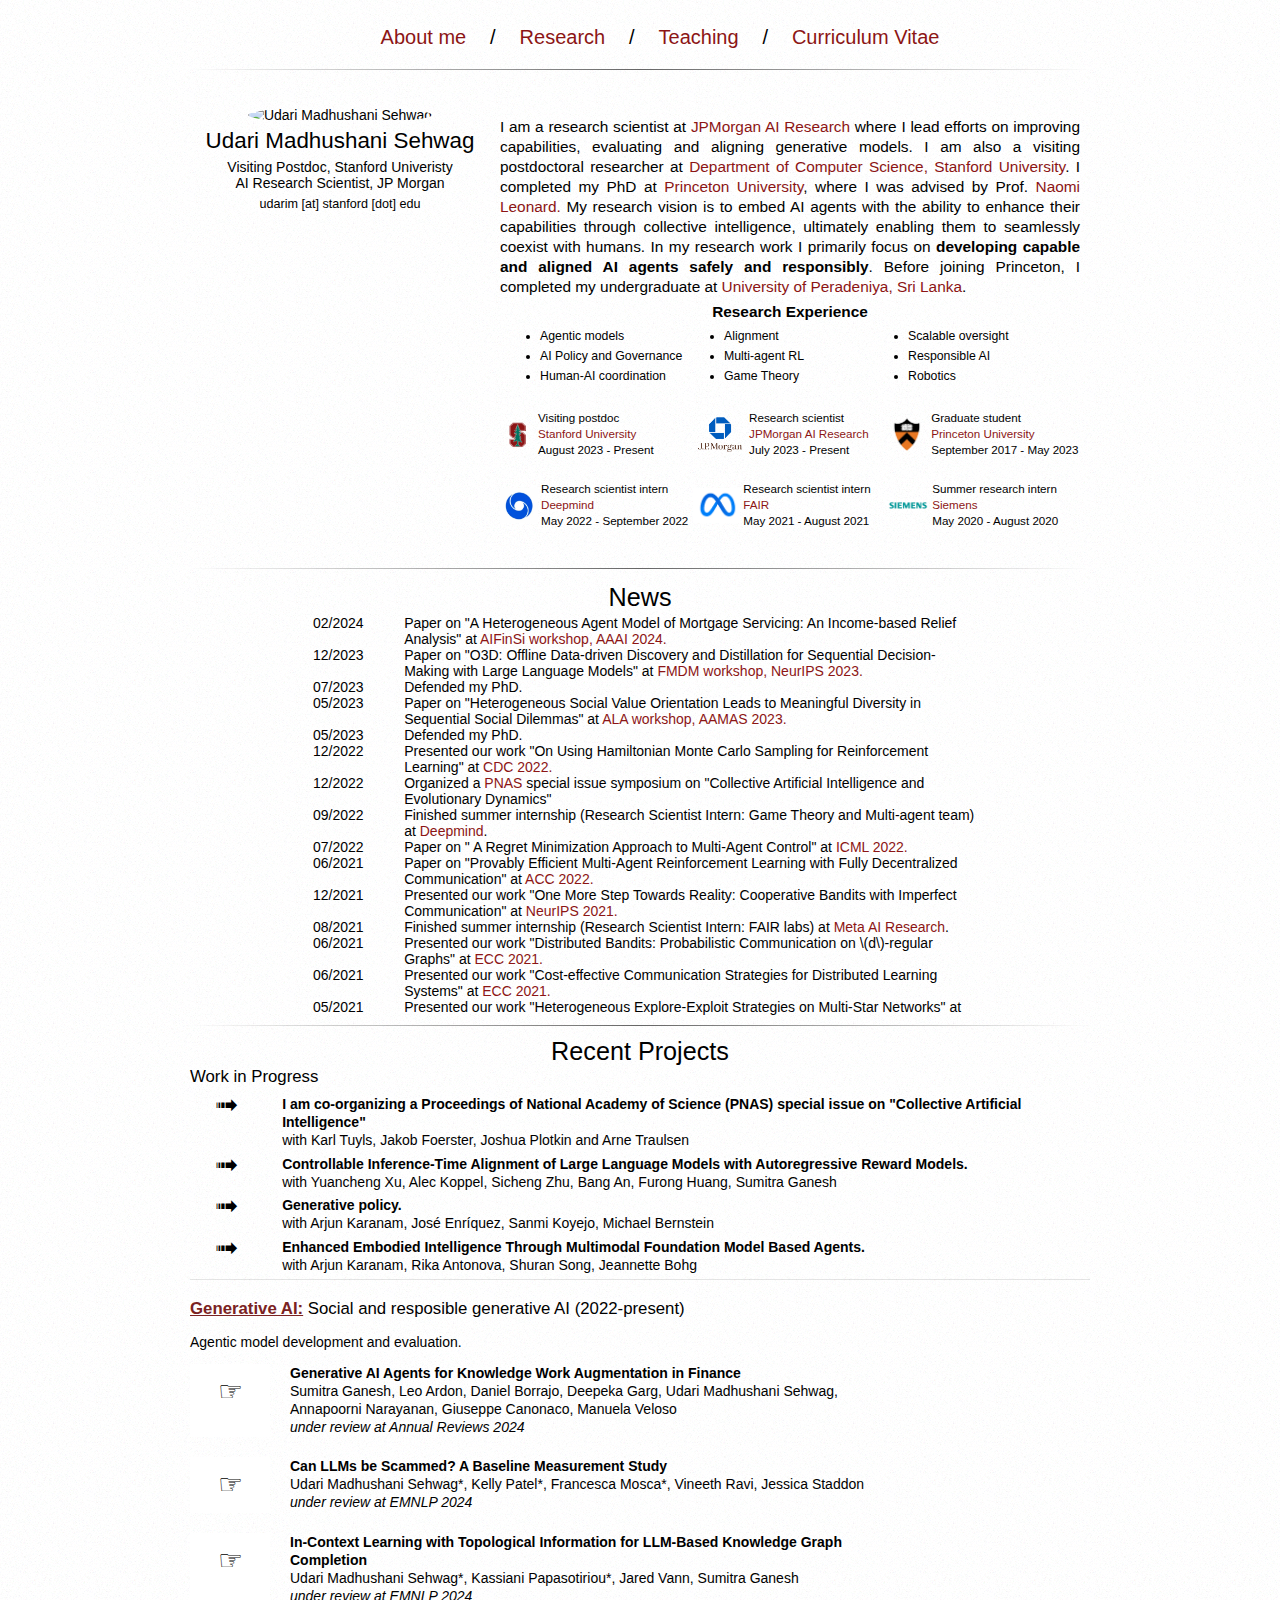
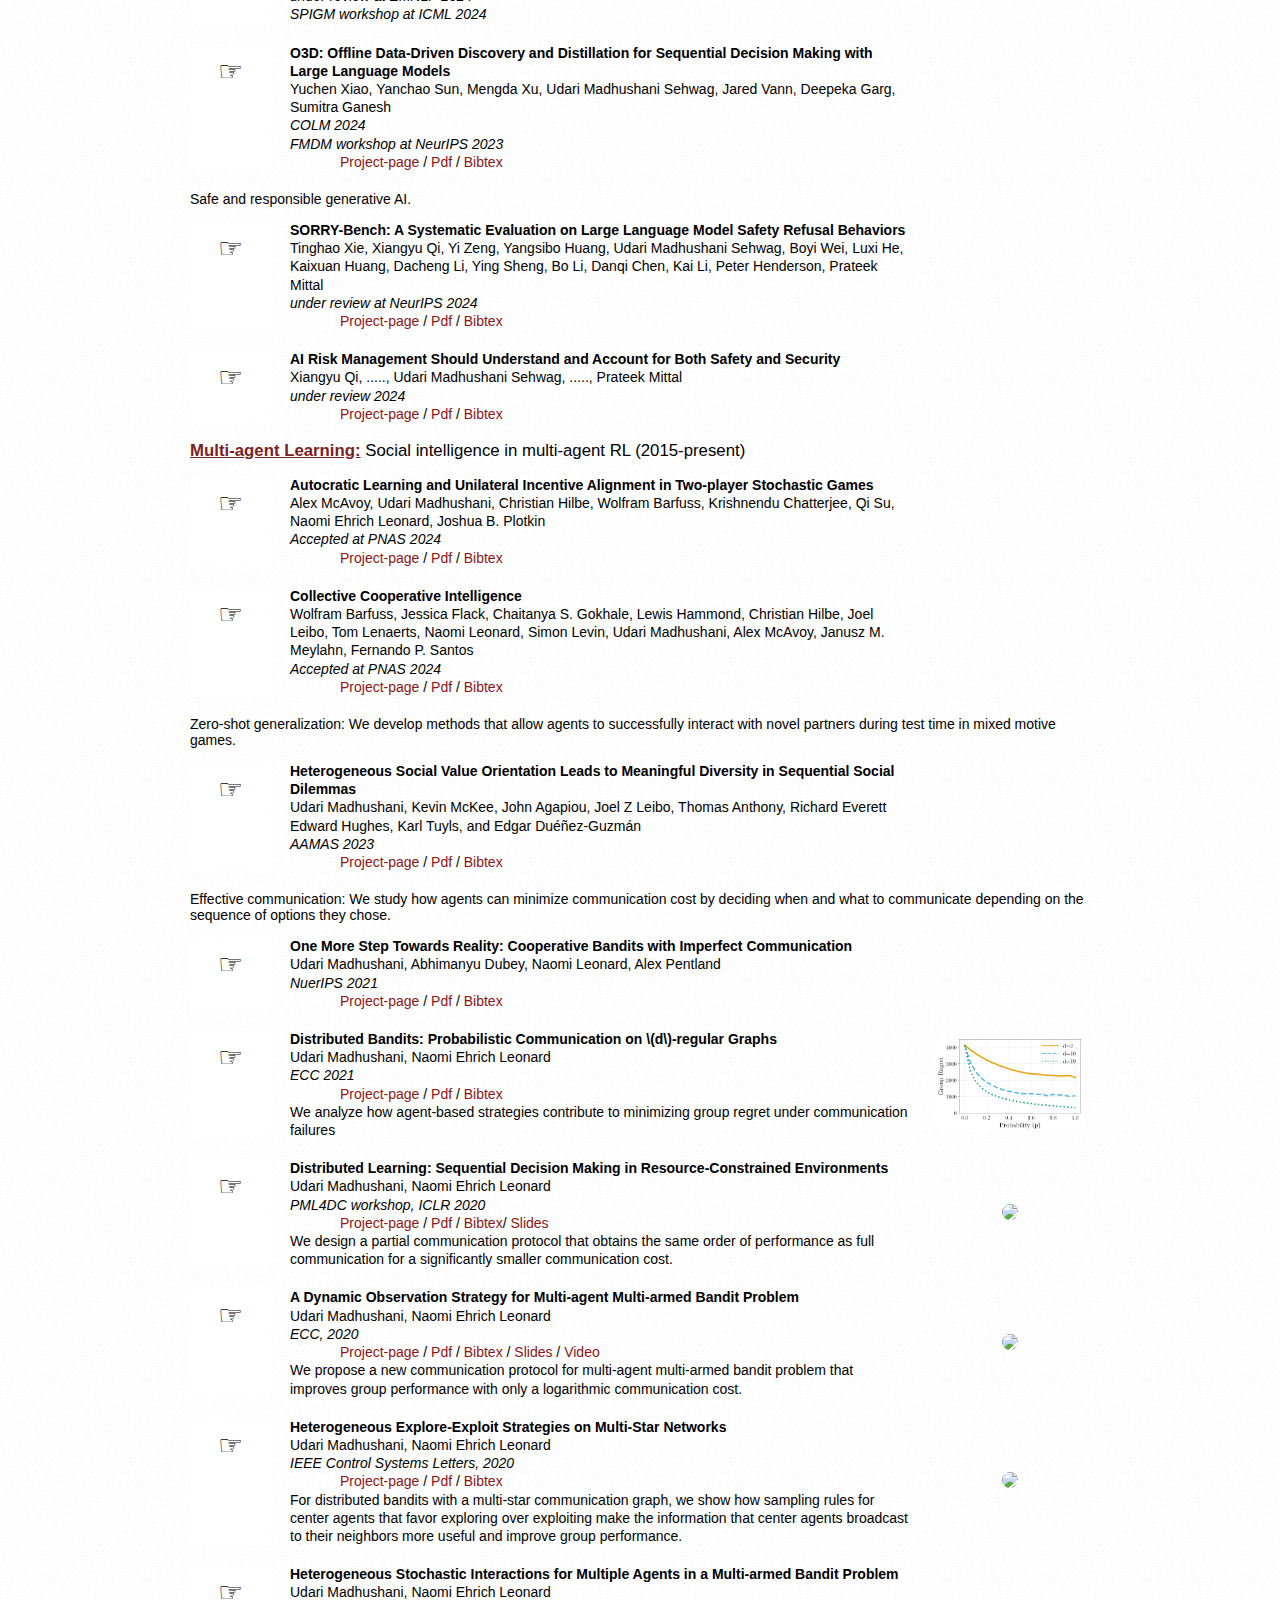
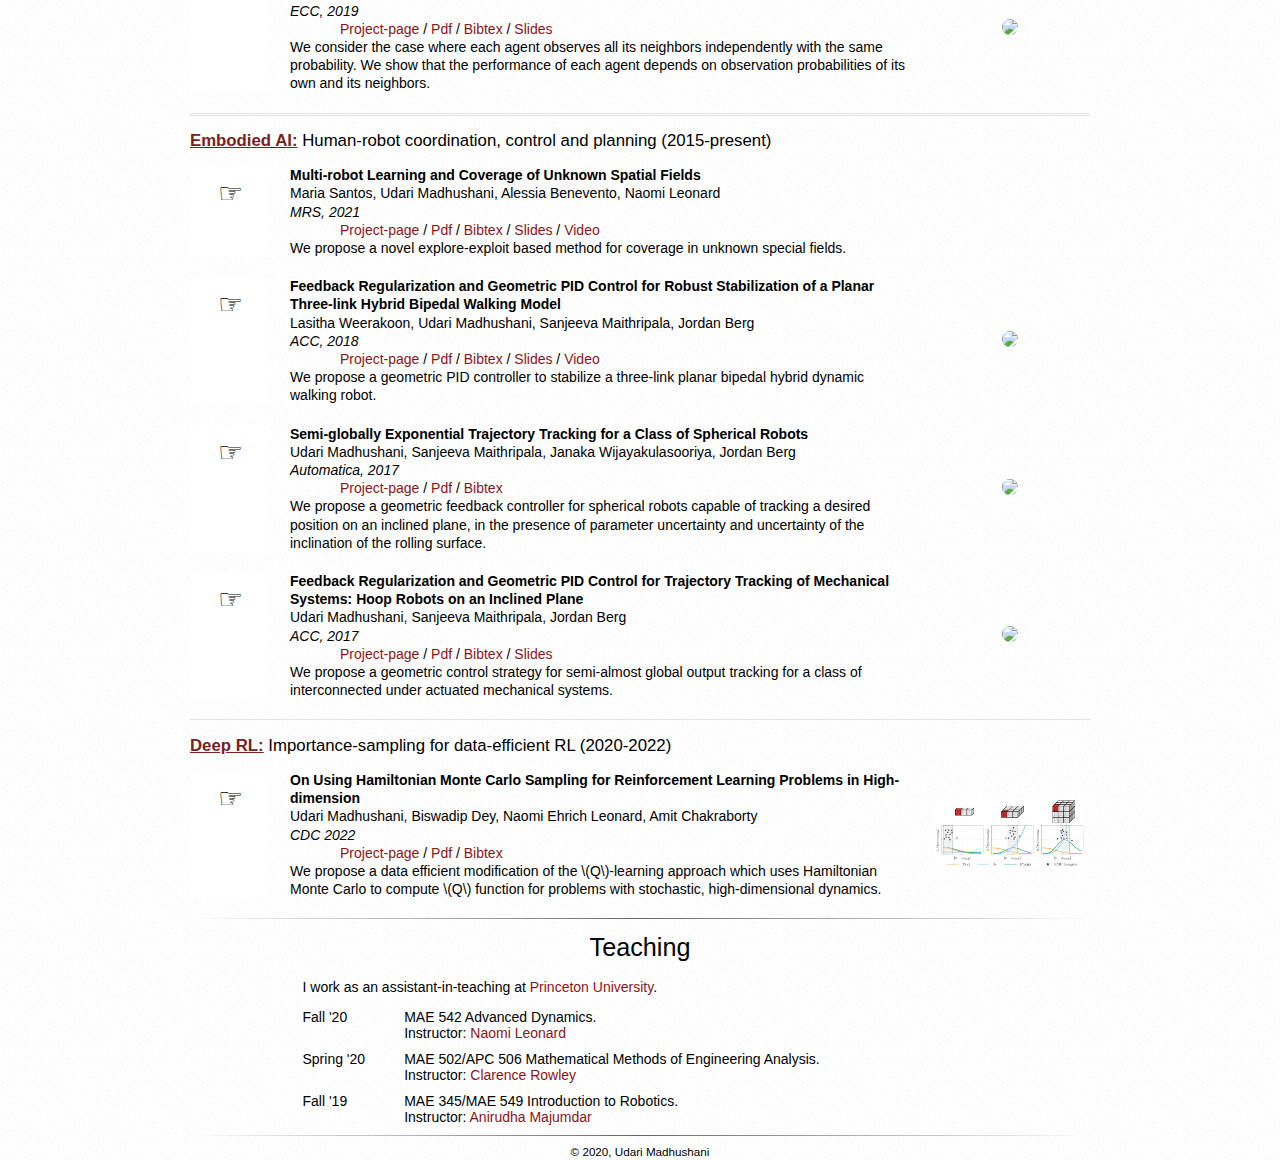
==== index.html @ 0f0ad384 "update statement" ====
<!DOCTYPE html>

<head>
  <script async src="https://www.googletagmanager.com/gtag/js?id=UA-181148551-1"></script>
  <script>
    window.dataLayer = window.dataLayer || [];
    function gtag() {
      dataLayer.push(arguments);
    }
    gtag("js", new Date());

    gtag("config", "UA-181148551-1");
  </script>

  <meta charset="utf-8" />
  <meta name="viewport" content="width=device-width, initial-scale=1" />
  <link rel="stylesheet" href="./css/main.css" />
  <link rel="stylesheet" href="https://cdn.rawgit.com/jpswalsh/academicons/master/css/academicons.min.css" />
  <script src="https://kit.fontawesome.com/b939870cfb.js" crossorigin="anonymous"></script>
  <link rel="shortcut icon" href="./images/favicon.ico" />
  <title>Udari Madhushani Sehwag</title>
  <script id="MathJax-script" async src="https://cdn.jsdelivr.net/npm/mathjax@3/es5/tex-mml-chtml.js"></script>
</head>

<body>
  <!--  Add navigation bar here-->
  <nav class="fixed-nav-bar">
    <div class="website-links">
      <ul>
        <li><a href="#bio-section"> About me</a></li>
        <li>/</li>
        <li><a href="#pubs-section"> Research</a></li>
        <li>/</li>
        <li><a href="#teaching-section"> Teaching</a></li>
        <li>/</li>
        <li><a href="./documents/CV_Madhu.pdf"> Curriculum Vitae</a></li>
      </ul>
    </div>
  </nav>

  <div class="divider">
    <hr />
  </div>

  <!-- Biography: first section of webpage -->
  <div class="bio container" id="bio-section">
    <div class="box profile">
      <div class="headshot">
        <img src="./images/headshot.jpg" alt="Udari Madhushani Sehwag" />
      </div>
      <h2 class="name section-heading">Udari Madhushani Sehwag</h2>
      <h3 class="affil">Visiting Postdoc, Stanford Univeristy</h3>
      <h3 class="affil">AI Research Scientist, JP Morgan</h3>
      <h3 class="email">udarim [at] stanford [dot] edu</h3>
      <ul>
        <!-- <li>
          <a href="./documents/CV_Madhu.pdf"><i class="ai ai-cv-square"></i></a>
        </li> -->
        <li>
          <a href="https://scholar.google.com/citations?user=sN7grTMAAAAJ&hl=en"><i
              class="ai ai-google-scholar"></i></a>
        </li>
        <li>
          <a href="https://github.com/UdariMadhu"><i class="fab fa-github"></i></a>
        </li>
        <li>
          <a href="https://www.linkedin.com/in/udari-sehwag-31533974/"><i class="fab fa-linkedin"></i></a>
        </li>
        <li>
          <a href="https://twitter.com/UdariMadhu"><i class="fab fa-twitter"></i></a>
        </li>
      </ul>
    </div>
    <div class="box about-me">
      I am a research scientist at
      <a href="https://www.jpmorgan.com/technology/artificial-intelligence">JPMorgan AI Research</a> where I lead efforts on improving capabilities, evaluating and aligning generative models. I am also a visiting postdoctoral researcher at <a href="https://www.cs.stanford.edu/">Department of Computer Science, Stanford University</a>. I completed my PhD at
      <a href="https://mae.princeton.edu/">Princeton University</a>, where I was advised by Prof.
      <a href="http://www.princeton.edu/~naomi/">Naomi Leonard.</a> 
      My research vision is to embed AI agents with the ability to enhance their capabilities through collective intelligence, ultimately enabling them to seamlessly coexist with humans. In my research work I primarily focus on <strong>developing capable and aligned AI agents safely and responsibly</strong>. Before joining Princeton, I completed my undergraduate at <a href="https://www.pdn.ac.lk/">University of Peradeniya, Sri Lanka</a>.
      
      <div class="exptxt">Research Experience</div>
      <ul class="awards">
        <li>Agentic models</li>
        <li>AI Policy and Governance</li>
        <li>Human-AI coordination</li>
        <li>Alignment</li>
        <li>Multi-agent RL</li>
        <li>Game Theory</li>
        <li>Scalable oversight</li>
        <li>Responsible AI</li>
        <li>Robotics</li>
        <!-- <li>Deep RL</li> -->
      </ul>
    </div>

    <div class="box experience">
      <div class="grid-container awards2">
          <div class="grid-item">
              <img src="./images/StanfordLogo.png" alt="stanford">
              <p>Visiting postdoc <br>
                  <a href="https://www.cs.stanford.edu/">Stanford University</a> <br> August 2023 - Present</p>
          </div>
          <div class="grid-item">
              <img src="./images/JP-Morgan-Chase-Emblem.png" alt="jpmc">
              <p>Research scientist <br>
                  <a href="https://www.jpmorgan.com/technology/artificial-intelligence">JPMorgan AI Research</a> <br> July 2023 - Present</p>
          </div>
          <div class="grid-item">
              <img src="./images/PrincetonLogo.png" alt="princeton">
              <p>Graduate student<br>
                  <a href="https://mae.princeton.edu/">Princeton University</a> <br> September 2017 - May 2023</p>
          </div>
          <div class="grid-item">
              <img src="./images/dmlogo.png" alt="dm">
              <p>Research scientist intern <br>
                  <a href="https://www.deepmind.com/">Deepmind</a> <br> May 2022 - September 2022</p>
          </div>
          <div class="grid-item">
              <img src="./images/meta.png" alt="meta">
              <p>Research scientist intern <br>
                  <a href="https://ai.facebook.com/">FAIR</a> <br> May 2021 - August 2021</p>
          </div>
          <div class="grid-item">
              <img src="./images/siemens.png" alt="siemens">
              <p>Summer research intern <br>
                  <a href="https://new.siemens.com/us/en/company/siemens-in-the-usa/princeton.html">Siemens</a> <br> May 2020 -
                  August 2020</p>
          </div>
      </div>
  </div>
  </div>

  <div class="divider">
    <hr />
  </div>

  <!-- News: Second section of the webpage-->
  <div class="news container" id="news-section">
    <p class="section-heading">News</p>
    <div class="news-grid">
      <div class="month">02/2024</div>
      <div class="news-text">
        Paper on "A Heterogeneous Agent Model of Mortgage Servicing: An Income-based Relief Analysis" at
        <a href="https://sites.google.com/view/aifin-aaai2024/home">AIFinSi workshop, AAAI 2024.</a>
      </div>
      <div class="month">12/2023</div>
      <div class="news-text">
        Paper on "O3D: Offline Data-driven Discovery and Distillation for Sequential Decision-Making with Large Language Models" at
        <a href="https://sites.google.com/view/fmdm-neurips23/">FMDM workshop, NeurIPS 2023.</a>
      </div>
      <div class="month">07/2023</div>
      <div class="news-text">
        Defended my PhD.</a>
      </div>
      <div class="month">05/2023</div>
      <div class="news-text">
        Paper on "Heterogeneous Social Value Orientation Leads to Meaningful Diversity in Sequential Social Dilemmas" at
        <a href="https://alaworkshop2023.github.io/">ALA workshop, AAMAS 2023.</a>
      </div>
      <div class="month">05/2023</div>
      <div class="news-text">
        Defended my PhD.</a>
      </div>
      <div class="month">12/2022</div>
      <div class="news-text">
        Presented our work "On Using Hamiltonian Monte Carlo Sampling for Reinforcement Learning" at
        <a href="https://cdc2022.ieeecss.org/">CDC 2022.</a>
      </div>
      <div class="month">12/2022</div>
      <div class="news-text">
        Organized a <a href="https://www.pnas.org/">PNAS</a> special issue symposium on "Collective Artificial Intelligence and Evolutionary Dynamics"
      </div>
      <div class="month">09/2022</div>
      <div class="news-text">
        Finished summer internship (Research Scientist Intern: Game Theory and Multi-agent team) at
        <a href="https://www.deepmind.com/">Deepmind</a>.
      </div>
      <div class="month">07/2022</div>
      <div class="news-text">
        Paper on " A Regret Minimization Approach to Multi-Agent Control" at
        <a href="https://icml.cc/Conferences/2022">ICML 2022.</a>
      </div>
      <div class="month">06/2021</div>
      <div class="news-text">
        Paper on "Provably Efficient Multi-Agent Reinforcement Learning with Fully Decentralized Communication" at
        <a href="https://acc2022.a2c2.org/">ACC 2022.</a>
      </div>
      <div class="month">12/2021</div>
      <div class="news-text">
        Presented our work "One More Step Towards Reality: Cooperative Bandits with Imperfect Communication" at
        <a href="https://nips.cc/Conferences/2021">NeurIPS 2021.</a>
      </div>
      <div class="month">08/2021</div>
      <div class="news-text">
        Finished summer internship (Research Scientist Intern: FAIR labs) at
        <a href="https://ai.facebook.com/">Meta AI Research</a>.
      </div>
      <div class="month">06/2021</div>
      <div class="news-text">
        Presented our work "Distributed Bandits: Probabilistic Communication on \(d\)-regular Graphs" at
        <a href="https://acc2021.a2c2.org/">ECC 2021.</a>
      </div>
      <div class="month">06/2021</div>
      <div class="news-text">
        Presented our work "Cost-effective Communication Strategies for Distributed Learning Systems" at
        <a href="https://acc2021.a2c2.org/">ECC 2021.</a>
      </div>
      <div class="month">05/2021</div>
      <div class="news-text">
        Presented our work "Heterogeneous Explore-Exploit Strategies on Multi-Star Networks" at
        <a href="https://acc2021.a2c2.org/">ACC 2021.</a>
      </div>
      <div class="month">12/2020</div>
      <div class="news-text">
        Presented our work "It Doesn't Get Better and Here's Why: A Fundamental Drawback in Natural Extensions of UCB to
        Multi-agent Bandits" at
        <a href="https://i-cant-believe-its-not-better.github.io/">ICBINB workshop, NeurIPS 2020.</a>
      </div>
      <div class="month">11/2020</div>
      <div class="news-text">
        Our paper "Heterogeneous Explore-Exploit Strategies on Multi-Star Networks" got accepted to <a
          href="http://ieee-cssletters.dei.unipd.it/index.php">IEEE Control Systems
          Letters</a>.
      </div>
      <div class="month">09/2020</div>
      <div class="news-text">
        Received Britt and Eli Harari Fellowship from the Department of
        Mechanical and Aerospace Engineering, Princeton University.
      </div>
      <div class="month">08/2020</div>
      <div class="news-text">
        Finished summer internship (Graduate Intern: AI/Deep Learning for
        Predictive Analytics) at
        <a href="https://new.siemens.com/us/en/company/siemens-in-the-usa/princeton.html">Siemens</a>.
      </div>
      <div class="month">05/2020</div>
      <div class="news-text">
        Presented our work "A Dynamic Observation Strategy for Multi-agent
        Multi-armed Bandit Problem" at <a href="https://ecc20.eu/">ECC 2020.</a>
      </div>
      <div class="month">04/2020</div>
      <div class="news-text">
        Presented our work "Distributed Learning: Sequential Decision Making in
        Resource-Constrained Environments" at
        <a href="https://pml4dc.github.io/iclr2020/">PML4DC workshop, ICLR 2020.</a>
      </div>
      <div class="month">09/2019</div>
      <div class="news-text">
        Received Larisse Rosentweig Klein Memorial Award from the Department of
        Mechanical and Aerospace Engineering, Princeton University.
      </div>
      <div class="month">08/2019</div>
      <div class="news-text">
        Received a Presidential Award for Scientific Publication from the Sri
        Lankan National Research Council.
      </div>
      <div class="month">06/2019</div>
      <div class="news-text">
        Presented our work "Heterogeneous Stochastic Interactions for Multiple
        Agents in a Multi-armed Bandit Problem" at
        <a href="https://ecc19.eu/">ECC 2019.</a>
      </div>
      <div class="month">09/2018</div>
      <div class="news-text">
        Received Martin Summerfield Graduate Fellowship from the Department of
        Mechanical and Aerospace Engineering, Princeton University.
      </div>
      <div class="month">09/2018</div>
      <div class="news-text">
        Received Athena-Feron Prize from the Department of Mechanical and
        Aerospace Engineering, Princeton University.
      </div>
      <div class="month">06/2018</div>
      <div class="news-text">
        Presented our work "Feedback Regularization and Geometric PID Control
        for Robust Stabilization of a Planar Three-link Hybrid Bipedal Walking
        Model" at <a href="http://acc2018.a2c2.org/">ACC 2018.</a>
      </div>
      <div class="month">03/2018</div>
      <div class="news-text">
        Received Elliotte Robinson Little '25 Student Aid Fund Fellowship from
        the School of Engineering and Applied Science, Princeton University.
      </div>
    </div>
  </div>

  <div class="divider">
    <hr />
  </div>

  <!-- Recent projects: The major section in the middle of website-->
  <div class="publications container" id="pubs-section">
    <p class="section-heading">Recent Projects</p>
    <!-- Create a copy of pubs-box for a new entry and pubs-section for a group of entries-->


    <div class="pubs-section work-in-progress">
      <p class="theme">Work in Progress</p>
      <div class="pubs-section-box">
        <p class="bullet-small">&#10143;</p>
        <div class="pubs-data">
          <p class="title">
            I am co-organizing a Proceedings of National Academy of Science (PNAS) special issue on "Collective Artificial Intelligence"
          </p>
          <p class="authors">with Karl Tuyls, Jakob Foerster, Joshua Plotkin and Arne Traulsen</p>
        </div>
      </div>
      <div class="pubs-section-box">
        <p class="bullet-small">&#10143;</p>
        <div class="pubs-data">
          <p class="title">
            Controllable Inference-Time Alignment of Large Language Models with Autoregressive Reward Models.
          </p>
          <p class="authors">with Yuancheng Xu, Alec Koppel, Sicheng Zhu, Bang An, Furong Huang, Sumitra Ganesh</p>
        </div>
      </div>
      <div class="pubs-section-box">
        <p class="bullet-small">&#10143;</p>
        <div class="pubs-data">
          <p class="title">
            Generative policy.
          </p>
          <p class="authors">with Arjun Karanam, José Enríquez, Sanmi Koyejo, Michael Bernstein</p>
        </div>
      </div>
      <div class="pubs-section-box">
        <p class="bullet-small">&#10143;</p>
        <div class="pubs-data">
          <p class="title">
            Enhanced Embodied Intelligence Through Multimodal Foundation Model Based Agents.
          </p>
          <p class="authors">with
            Arjun Karanam, Rika Antonova, Shuran Song, Jeannette Bohg</p>
        </div>
      </div>

      <div class="project-divider">
        <hr />
      </div>
    </div>
    <div class="pubs-section">
      <p class="theme">
        <span id="theme-text">Generative AI:</span> Social and resposible generative AI (2022-present)
      </p>

      <p class="summary">Agentic model development and evaluation.</p>

      <div class="pubs-section-box">
        <p class="bullet">
          &#9758;
        </p>
        <div class="pubs-data">
          <p class="title">
            Generative AI Agents for Knowledge Work Augmentation in Finance
          </p>
          <p class="authors">Sumitra Ganesh, Leo Ardon, Daniel Borrajo, Deepeka Garg, Udari Madhushani Sehwag, Annapoorni Narayanan, Giuseppe Canonaco, Manuela Veloso</p>
          <p class="venue">under review at Annual Reviews 2024</p>
          <!-- <p class="links">
            <span><a href="https://udarimadhu.github.io/">Project-page</a></span> /
            <span><a
                href="https://arxiv.org/abs/2310.14403.pdf">Pdf</a></span>
            /
            <span><a href="https://udarimadhu.github.io/">Bibtex</a></span>
          </p> -->
        </div>
      </div>

      <div class="pubs-section-box">
        <p class="bullet">
          &#9758;
        </p>
        <div class="pubs-data">
          <p class="title">
            Can LLMs be Scammed? A Baseline Measurement Study
          </p>
          <p class="authors">Udari Madhushani Sehwag*, Kelly Patel*, Francesca Mosca*, Vineeth Ravi, Jessica Staddon</p>
          <p class="venue">under review at EMNLP 2024</p>
          <!-- <p class="links">
            <span><a href="https://udarimadhu.github.io/">Project-page</a></span> /
            <span><a
                href="https://arxiv.org/abs/2310.14403.pdf">Pdf</a></span>
            /
            <span><a href="https://udarimadhu.github.io/">Bibtex</a></span>
          </p> -->
        </div>
      </div>

      <div class="pubs-section-box">
        <p class="bullet">
          &#9758;
        </p>
        <div class="pubs-data">
          <p class="title">
            In-Context Learning with Topological Information for LLM-Based Knowledge Graph Completion
          </p>
          <p class="authors">Udari Madhushani Sehwag*, Kassiani Papasotiriou*, Jared Vann, Sumitra Ganesh</p>
          <p class="venue">under review at EMNLP 2024</p>
          <p class="venue">SPIGM workshop at ICML 2024</p>
          <!-- <p class="links">
            <span><a href="https://udarimadhu.github.io/">Project-page</a></span> /
            <span><a
                href="https://arxiv.org/abs/2310.14403.pdf">Pdf</a></span>
            /
            <span><a href="https://udarimadhu.github.io/">Bibtex</a></span>
          </p> -->
        </div>
      </div>

      <div class="pubs-section-box">
        <p class="bullet">
          &#9758;
        </p>
        <div class="pubs-data">
          <p class="title">
            O3D: Offline Data-Driven Discovery and Distillation for Sequential Decision Making with Large Language Models
          </p>
          <p class="authors">Yuchen Xiao, Yanchao Sun, Mengda Xu, Udari Madhushani Sehwag, Jared Vann, Deepeka Garg, Sumitra Ganesh</p>
          <p class="venue">COLM 2024</p>
          <p class="venue">FMDM workshop at NeurIPS 2023</p>
          <p class="links">
            <span><a href="https://udarimadhu.github.io/">Project-page</a></span> /
            <span><a
                href="https://arxiv.org/abs/2310.14403.pdf">Pdf</a></span>
            /
            <span><a href="https://udarimadhu.github.io/">Bibtex</a></span>
          </p>
        </div>
      </div>

      <p class="summary">Safe and responsible generative AI.</p>
      
      <div class="pubs-section-box">
        <p class="bullet">
          &#9758;
        </p>
        <div class="pubs-data">
          <p class="title">
            SORRY-Bench: A Systematic Evaluation on Large Language Model Safety Refusal Behaviors
          </p>
          <p class="authors">Tinghao Xie, Xiangyu Qi, Yi Zeng, Yangsibo Huang, Udari Madhushani Sehwag, Boyi Wei, Luxi He, Kaixuan Huang, Dacheng Li, Ying Sheng, Bo Li, Danqi Chen, Kai Li, Peter Henderson, Prateek Mittal</p>
          <p class="venue">under review at NeurIPS 2024</p>
          <p class="links">
            <span><a href="https://sorry-bench.github.io/">Project-page</a></span> /
            <span><a
                href="https://sorry-bench.github.io/">Pdf</a></span>
            /
            <span><a href="https://udarimadhu.github.io/">Bibtex</a></span>
          </p>
        </div> 
      </div>

      <div class="pubs-section-box">
        <p class="bullet">
          &#9758;
        </p>
        <div class="pubs-data">
          <p class="title">
            AI Risk Management Should Understand and Account for Both Safety and Security
          </p>
          <p class="authors">Xiangyu Qi, ....., Udari Madhushani Sehwag, ....., Prateek Mittal</p>
          <p class="venue">under review 2024</p>
          <p class="links">
            <span><a href="https://udarimadhu.github.io/">Project-page</a></span> /
            <span><a
                href="https://arxiv.org/abs/2405.19524">Pdf</a></span>
            /
            <span><a href="https://udarimadhu.github.io/">Bibtex</a></span>
          </p>
        </div> 
      </div>

    </div>

    <div class="pubs-section">
      <p class="theme">
        <span id="theme-text">Multi-agent Learning:</span> Social intelligence in multi-agent RL (2015-present)
      </p>

      <div class="pubs-section-box">
        <p class="bullet">
          &#9758;
        </p>
        <div class="pubs-data">
          <p class="title">
            Autocratic Learning and Unilateral Incentive Alignment in Two-player Stochastic Games
          </p>
          <p class="authors">Alex McAvoy, Udari Madhushani, Christian Hilbe, Wolfram Barfuss, Krishnendu Chatterjee, Qi Su, Naomi Ehrich Leonard, Joshua B. Plotkin</p>
          <p class="venue">Accepted at PNAS 2024</p>
          <p class="links">
            <span><a href="">Project-page</a></span> /
            <span><a href="https://drive.google.com/file/d/1RsRzgn0HTnXlUEz090TFDfP4xUWneYZD/view?usp=sharing">Pdf</a></span>
            /
            <span><a href="">Bibtex</a></span>
        </div>
      </div>
      <div class="pubs-section-box">
        <p class="bullet">
          &#9758;
        </p>
        <div class="pubs-data">
          <p class="title">
            Collective Cooperative Intelligence
          </p>
          <p class="authors">Wolfram Barfuss, Jessica Flack, Chaitanya S. Gokhale, Lewis Hammond, Christian Hilbe, Joel Leibo, Tom Lenaerts, Naomi Leonard, Simon Levin, Udari Madhushani, Alex McAvoy, Janusz M. Meylahn, Fernando P. Santos</p>
          <p class="venue">Accepted at PNAS 2024</p>
          <p class="links">
            <span><a href="">Project-page</a></span> /
            <span><a href="https://drive.google.com/file/d/1AUKqsaZn_VBG_jiZ5eQVwEZL8VnTkLDR/view?usp=drive_link">Pdf</a></span>
            /
            <span><a href="">Bibtex</a></span>
        </div>
      </div>


      <p class="summary">Zero-shot generalization: We develop methods that allow agents to successfully interact with novel partners during test time in mixed motive games.</p>
      
      <div class="pubs-section-box">
        <p class="bullet">
          &#9758;
        </p>
        <div class="pubs-data">
          <p class="title">
            Heterogeneous Social Value Orientation Leads to Meaningful Diversity in Sequential Social Dilemmas
          </p>
          <p class="authors">Udari Madhushani, Kevin McKee, John Agapiou, Joel Z Leibo, Thomas Anthony, Richard Everett Edward Hughes, Karl Tuyls, and Edgar Duéñez-Guzmán</p>
          <p class="venue">AAMAS 2023</p>
          <p class="links">
            <span><a href="https://udarimadhu.github.io/">Project-page</a></span> /
            <span><a
                href="https://arxiv.org/pdf/2305.00768.pdf">Pdf</a></span>
            /
            <span><a href="https://udarimadhu.github.io/">Bibtex</a></span>
            <!-- / -->
            <!-- <span><a href="#">Code</a></span> /
            <span><a href="#">Slides</a></span> /
            <span><a href="#">Video</a></span> -->
          </p>
        </div>
      </div>

      <!-- <div class="pubs-section-box">
        <p class="bullet-small">
          &#10143;
        </p>
        <div class="pubs-data">
          <p class="title">
            Zero-shot Generalization in Mixed Motive Games
          </p>
          <p class="authors">Udari Madhushani, Kevin McKee, John Agapiou, Joel Z Leibo, Thomas Anthony, Richard Everett Edward Hughes, Karl Tuyls, and Edgar Duéñez-Guzmán</p>
          <p class="venue">In Preparation</p>
        </div>
      </div> -->


      <p class="summary">Effective communication: We study how agents can minimize communication cost by deciding when and what to
        communicate depending on the sequence of options they chose.</p>

      <div class="pubs-section-box">
        <p class="bullet">
          &#9758;
        </p>
        <div class="pubs-data">
          <p class="title">
            One More Step Towards Reality: Cooperative Bandits with Imperfect Communication
          </p>
          <p class="authors">Udari Madhushani, Abhimanyu Dubey, Naomi Leonard, Alex Pentland</p>
          <p class="venue">NuerIPS 2021</p>
          <p class="links">
            <span><a href="">Project-page</a></span> /
            <span><a href="https://arxiv.org/abs/2111.12482.pdf">Pdf</a></span>
            /
            <span><a href="">Bibtex</a></span>
        </div>
      </div>

      <div class="pubs-section-box">
        <p class="bullet">
          &#9758;
        </p>
        <div class="pubs-data">
          <p class="title">
            Distributed Bandits: Probabilistic Communication on \(d\)-regular Graphs
          </p>
          <p class="authors">
            Udari Madhushani, Naomi Ehrich Leonard
          </p>
          <p class="venue">ECC 2021</p>
          <p class="links">
            <span><a href="">Project-page</a></span> /
            <span><a href="https://arxiv.org/abs/2011.07720">Pdf</a></span>
            /
            <span><a href="">Bibtex</a></span>
            <!-- / -->
            <!-- <span><a href="#">Code</a></span> /
            <span><a href="#">Slides</a></span> /
            <span><a href="#">Video</a></span> -->
          </p>

          <p class="summary">
            We analyze how agent-based strategies contribute to minimizing group regret under communication failures
          </p>
        </div>
        <div class="pubs-image"><img src="./projects/Hetrogeniety/d_reg_prob.png" /></div>
      </div>

      <div class="pubs-section-box">
        <p class="bullet">
          &#9758;
        </p>
        <div class="pubs-data">
          <p class="title">
            Distributed Learning: Sequential Decision Making in
            Resource-Constrained Environments
          </p>
          <p class="authors">Udari Madhushani, Naomi Ehrich Leonard</p>
          <p class="venue">PML4DC workshop, ICLR 2020</p>
          <p class="links">
            <span><a href="./projects/ComCost/ICLRPML4DC.html">Project-page</a></span> /
            <span><a href="https://pml4dc.github.io/iclr2020/papers/PML4DC2020_11.pdf">Pdf</a></span> /
            <span><a href="./projects/ComCost/ICLRPML4DC.html#bibtex">Bibtex</a></span>/
            <!-- <span><a href="#">Code</a></span> / -->
            <span><a href="https://pml4dc.github.io/iclr2020/pdf/PML4DC2020_11.pdf">Slides</a></span>
            <!-- / -->
            <!-- <span><a href="#">Video</a></span> -->
          </p>

          <p class="summary">We design a partial communication protocol that obtains the same order of performance as
            full communication for a significantly smaller communication cost.</p>
        </div>
        <div class="pubs-image"><img src="./projects/ComCost/ICLR20Fig.png" /></div>
      </div>

      <div class="pubs-section-box">
        <p class="bullet">
          &#9758;
        </p>
        <div class="pubs-data">
          <p class="title">
            A Dynamic Observation Strategy for Multi-agent Multi-armed Bandit
            Problem
          </p>
          <p class="authors">Udari Madhushani, Naomi Ehrich Leonard</p>
          <p class="venue">ECC, 2020</p>
          <p class="links">
            <span><a href="./projects/ComCost/ECC2020.html">Project-page</a></span> /
            <span><a href="https://ieeexplore.ieee.org/stamp/stamp.jsp?tp=&arnumber=9143736">Pdf</a></span> /
            <span><a href="./projects/ComCost/ECC2020.html#bibtex">Bibtex</a></span>
            /
            <!-- <span><a href="#">Code</a></span> / -->
            <span><a
                href="https://drive.google.com/file/d/1D3aqCy27YeI6AdNjhDMpacg7iNB9dQ_u/view?usp=sharing">Slides</a></span>
            /
            <span><a href="https://youtu.be/TuAr4MS4G14">Video</a></span>
          </p>

          <p class="summary">We propose a new communication protocol for multi-agent multi-armed bandit problem that
            improves group performance with only a logarithmic communication cost.</p>
        </div>
        <div class="pubs-image"><img src="./projects/ComCost/ECC20.png" /></div>
      </div>

      <div class="pubs-section-box">
        <p class="bullet">
          &#9758;
        </p>
        <div class="pubs-data ">
          <p class="title">
            Heterogeneous Explore-Exploit Strategies on Multi-Star Networks
          </p>
          <p class="authors">Udari Madhushani, Naomi Ehrich Leonard</p>
          <p class="venue">IEEE Control Systems Letters, 2020</p>
          <p class="links">
            <span><a href="./projects/Hetrogeniety/MultiStar.html">Project-page</a></span> /
            <span><a href="https://arxiv.org/pdf/2009.01339.pdf">Pdf</a></span> /
            <span><a href="./projects/Hetrogeniety/MultiStar.html#bibtex">Bibtex</a></span>
            <!-- /
            <span><a href="#">Code</a></span> /
            <span><a href="#">Slides</a></span> /
            <span><a href="#">Video</a></span> -->
          </p>

          <p class="summary">For distributed bandits with a multi-star communication graph, we show how sampling
            rules for center agents that favor exploring over exploiting make the information that center agents
            broadcast to their neighbors more useful and improve group performance.
          </p>
        </div>
        <div class="pubs-image"><img src="./projects/Hetrogeniety/MultiStar.png" /></div>
      </div>

      <div class="pubs-section-box">
        <p class="bullet">
          &#9758;
        </p>
        <div class="pubs-data">
          <p class="title">
            Heterogeneous Stochastic Interactions for Multiple Agents in a
            Multi-armed Bandit Problem
          </p>
          <p class="authors">Udari Madhushani, Naomi Ehrich Leonard</p>
          <p class="venue">ECC, 2019</p>
          <p class="links">
            <span><a href="./projects/Hetrogeniety/ECC2019.html">Project-page</a></span> /
            <span><a href="https://ieeexplore.ieee.org/stamp/stamp.jsp?tp=&arnumber=8796036">Pdf</a></span> /
            <span><a href="./projects/Hetrogeniety/ECC2019.html#bibtex">Bibtex</a></span>
            /
            <!-- <span><a href="#">Code</a></span> / -->
            <span><a
                href="https://drive.google.com/file/d/1lQI2_wgvD68p1dd6C0k0GPOFmUcEcZtF/view?usp=sharing">Slides</a></span>
            <!-- <span><a href="#">Video</a></span> -->
          </p>

          <p class="summary">
            We consider the case where each agent observes all its neighbors
            independently with the same probability. We show that the performance of
            each agent depends on observation probabilities of its own and its
            neighbors.
          </p>
        </div>
        <div class="pubs-image"><img src="./projects/Hetrogeniety/ECCFig.png" /></div>
      </div>
    </div>

    <div class="project-divider">
      <hr />
    </div>

    <div class="project-divider">
      <hr />
    </div>

    <div class="pubs-section">
      <p class="theme">
        <span id="theme-text">Embodied AI:</span> Human-robot coordination, control and planning
        (2015-present)
      </p>

      
      <div class="pubs-section-box">
        <p class="bullet">
          &#9758;
        </p>
        <div class="pubs-data">
          <p class="title">
            Multi-robot Learning and Coverage of Unknown Spatial Fields
          </p>
          <p class="authors">
            Maria Santos, Udari Madhushani, Alessia Benevento, Naomi Leonard
          </p>
          <p class="venue">MRS, 2021</p>
          <p class="links">
            <span><a href="./projects/GeometricControls/BipedRobot.html">Project-page</a></span> /
            <span><a href="https://ieeexplore.ieee.org/stamp/stamp.jsp?tp=&arnumber=8431829">Pdf</a></span> /
            <span><a href="./projects/GeometricControls/BipedRobot.html#bibtex">Bibtex</a></span>
            /
            <!-- <span><a href="#">Code</a></span> / -->
            <span><a
                href="https://drive.google.com/file/d/1EOQnQU99tMj1OIgItMmBeEzVIZswtmFV/view?usp=sharing">Slides</a></span>
            /
            <span><a href="https://youtu.be/xLQpTPiF7Tc">Video</a></span>
          </p>

          <p class="summary">We propose a
            novel explore-exploit based method for coverage in unknown special fields.</p>
        </div>
      </div>
      
      
      <div class="pubs-section-box">
        <p class="bullet">
          &#9758;
        </p>
        
        <div class="pubs-data">
          <p class="title">
            Feedback Regularization and Geometric PID Control for Robust
            Stabilization of a Planar Three-link Hybrid Bipedal Walking Model
          </p>
          <p class="authors">
            Lasitha Weerakoon, Udari Madhushani, Sanjeeva Maithripala, Jordan Berg
          </p>
          <p class="venue">ACC, 2018</p>
          <p class="links">
            <span><a href="./projects/GeometricControls/BipedRobot.html">Project-page</a></span> /
            <span><a href="https://ieeexplore.ieee.org/stamp/stamp.jsp?tp=&arnumber=8431829">Pdf</a></span> /
            <span><a href="./projects/GeometricControls/BipedRobot.html#bibtex">Bibtex</a></span>
            /
            <!-- <span><a href="#">Code</a></span> / -->
            <span><a
                href="https://drive.google.com/file/d/1EOQnQU99tMj1OIgItMmBeEzVIZswtmFV/view?usp=sharing">Slides</a></span>
            /
            <span><a href="https://youtu.be/xLQpTPiF7Tc">Video</a></span>
          </p>

          <p class="summary">We propose a
            geometric PID controller to stabilize a three-link planar
            bipedal hybrid dynamic walking robot.</p>
        </div>
        <div class="pubs-image"><img src="./projects/GeometricControls/ACC2018Fig.png" /></div>
      </div>

      <div class="pubs-section-box">
        <p class="bullet">
          &#9758;
        </p>
        <div class="pubs-data">
          <p class="title">
            Semi-globally Exponential Trajectory Tracking for a Class of
            Spherical Robots
          </p>
          <p class="authors">
            Udari Madhushani, Sanjeeva Maithripala, Janaka Wijayakulasooriya, Jordan
            Berg
          </p>
          <p class="venue">Automatica, 2017</p>
          <p class="links">
            <span><a href="./projects/GeometricControls/SphericalRobot.html">Project-page</a></span> /
            <span><a
                href="https://www.sciencedirect.com/science/article/pii/S0005109817304090?via%3Dihub">Pdf</a></span> /
            <span><a href="./projects/GeometricControls/SphericalRobot.html#bibtex">Bibtex</a></span>
            <!-- /
            <span><a href="#">Code</a></span> /
            <span><a href="#">Slides</a></span> /
            <span><a href="#">Video</a></span> -->
          </p>

          <p class="summary">
            We propose a geometric feedback controller for spherical robots
            capable of tracking a desired position on an inclined plane, in the
            presence of parameter uncertainty and uncertainty of the inclination
            of the rolling surface.
          </p>
        </div>
        <div class="pubs-image"><img src="./projects/GeometricControls/Automatica2017.png" /></div>
      </div>
    </div>

    <div class="pubs-section-box">
      <p class="bullet">
        &#9758;
      </p>
      <div class="pubs-data">
        <p class="title">
          Feedback Regularization and Geometric PID Control for Trajectory
          Tracking of Mechanical Systems: Hoop Robots on an Inclined Plane
        </p>
        <p class="authors">Udari Madhushani, Sanjeeva Maithripala, Jordan Berg</p>
        <p class="venue">ACC, 2017</p>
        <p class="links">
          <span><a href="./projects/GeometricControls/HoopRobot.html">Project-page</a></span> /
          <span><a href="https://ieeexplore.ieee.org/document/7963558">Pdf</a></span>
          /
          <span><a href="./projects/GeometricControls/HoopRobot.html#bibtex">Bibtex</a></span>
          /
          <!-- <span><a href="#">Code</a></span> / -->
          <span><a
              href="https://drive.google.com/file/d/1HO0EMkTbaWzw7uwpY7LZ9gS8r65U6f5Q/view?usp=sharing">Slides</a></span>
          <!-- / -->
          <!-- <span><a href="#">Video</a></span> -->
        </p>

        <p class="summary">
          We propose a geometric control strategy for semi-almost global output
          tracking for a class of interconnected under actuated mechanical
          systems.
        </p>
      </div>
      <div class="pubs-image"><img src="./projects/GeometricControls/ACC2017Fig.png" /></div>
    </div>
  </div>

  <div class="project-divider">
    <hr />
  </div>

  <div class="pubs-section">
    <p class="theme">
      <span id="theme-text">Deep RL:</span> Importance-sampling for data-efficient
      RL (2020-2022)
    </p>

    <div class="pubs-section-box">
      <p class="bullet">
        &#9758;
      </p>
      <div class="pubs-data">
        <p class="title">
          On Using Hamiltonian Monte Carlo Sampling for Reinforcement Learning Problems in High-dimension
        </p>
        <p class="authors">
          Udari Madhushani, Biswadip Dey, Naomi Ehrich Leonard, Amit
          Chakraborty
        </p>
        <p class="venue">CDC 2022</p>
        <p class="links">
          <span><a href="./projects/QLearnig/Qlearning.html">Project-page</a></span> /
          <span><a
              href="https://drive.google.com/file/d/14U4T72RmgSp25pV1008a7rXUqeJxaML5/view?usp=sharing">Pdf</a></span>
          /
          <span><a href="./projects/QLearnig/Qlearning.html#bibtex">Bibtex</a></span>
          <!-- / -->
          <!-- <span><a href="#">Code</a></span> /
          <span><a href="#">Slides</a></span> /
          <span><a href="#">Video</a></span> -->
        </p>

        <p class="summary">
          We propose a data efficient modification of the \(Q\)-learning approach which uses Hamiltonian Monte Carlo
          to
          compute \(Q\) function for problems with stochastic, high-dimensional dynamics.
        </p>
      </div>
      <div class="pubs-image"><img src="./projects/QLearnig/HMCIID.png" /></div>
    </div>
  </div>

  <div class="divider">
    <hr />
  </div>

  <!-- Teaching: Last section of the webpage-->
  <div class="teach container" id="teaching-section">
    <p class="section-heading">Teaching</p>
    <p class="summary">
      I work as an assistant-in-teaching at
      <a href="https://mae.princeton.edu/">Princeton University</a>.
    </p>
    <div class="teach-grid">
      <div class="month">Fall '20</div>
      <div class="teach-text">
        MAE 542 Advanced Dynamics. <br />
        Instructor: <a href="http://www.princeton.edu/~naomi/">Naomi Leonard</a>
      </div>
      <div class="month">Spring '20</div>
      <div class="teach-text">
        MAE 502/APC 506 Mathematical Methods of Engineering Analysis. <br />
        Instructor: <a href="http://cwrowley.princeton.edu/">Clarence Rowley</a>
      </div>
      <div class="month">Fall '19</div>
      <div class="teach-text">
        MAE 345/MAE 549 Introduction to Robotics. <br />
        Instructor:
        <a href="https://irom-lab.princeton.edu/majumdar/">Anirudha Majumdar</a>
      </div>
    </div>
  </div>

  <div class="divider">
    <hr />
  </div>

  <footer>
    <small>&copy; 2020, Udari Madhushani</small>
  </footer>
</body>
---- css/main.css ----
* {
  box-sizing: border-box;
}
body {
  margin: 0 auto;
  font-family: Optima, "Helvetica Neue", Helvetica, monospace, "Courier New",
    Arial, sans-serif;
  font-size: 14px;
  line-height: 16px;
  background-color: white;
  background-image: url([data-uri]);
  max-width: 900px;
}

a {
  color: #8C1515;
  text-decoration: none;
}

a:hover {
  color: #7a4848;
}

nav {
  text-align: center;
  padding: 15px 0px 1px 0px;
}

nav li {
  display: inline-block;
  font-size: 20px;
  margin: 0px 10px;
  text-decoration: none;
  font-weight: lighter;
}

nav a {
  text-decoration: none;
}

.divider hr {
  border: 0;
  height: 1px;
  opacity: 0.8;
  background-image: linear-gradient(
    to right,
    rgba(0, 0, 0, 0),
    rgba(0, 0, 0, 0.75),
    rgba(0, 0, 0, 0)
  );
}

.project-divider hr {
  border: 0;
  height: 0;
  border-top: 1px solid rgba(0, 0, 0, 0.1);
  border-bottom: 1px solid rgba(255, 255, 255, 0.3);
  margin: 0px 0px;
}

.box {
  padding: 0px 10px;
}

.box h2,
h3 {
  margin: 0px;
  text-align: center;
  font-weight: lighter;
}
.bio {
  display: grid;
  grid-column-gap: 0px;
  grid-row-gap: 0px;
  grid-template-columns: 1fr 1fr 1fr;
  padding: 20px 0px;
  /* make sure nav-bar doesn't cover it.  margin-top: 100px; */
}

.profile {
  margin-top: 10px;
}

.profile .affil {
  font-size: 1em;
}

.profile .email {
  margin-top: 5px;
  font-size: 0.9em;
}

.profile li {
  display: inline-block;
  margin-right: 20px;
  font-size: 1.6em;
}

.profile ul:before {
  -moz-osx-font-smoothing: grayscale;
  -webkit-font-smoothing: antialiased;
  /*font-family: FontAwesome;*/
  font-style: normal;
  font-weight: normal;
  text-transform: none !important;
}

.profile a {
  color: inherit;
}

.profile a:hover {
  color: #7a2222;
}

.awards {
  /* background-color: aquamarine; */
  font-size: 0.8em;
  margin-top: 3pt;
  text-align: left;
}


.awards2 {
  /* background-color: aquamarine; */
  font-size: 0.8em;
  margin-top: 3pt;
}

.profile {
  grid-column: 1;
  grid-row: 1/3;
  text-align: center;
}
.about-me {
  grid-column: 2/4;
  grid-row: 1;
  font-size: 1.1em;
  margin-top: 20px;
  line-height: 1.3em;
  margin-bottom: 0px;
  text-align: justify;
}
.experience {
  grid-column: 2/4;
  grid-row: 2;
  font-size: 1.3em;
}

.about-me ul {
  columns: 3;
  -webkit-columns: 3;
  -moz-columns: 3;
}

.box.experience .grid-container {
  display: grid;
  grid-template-columns: repeat(3, 1fr); /* Creates three columns */
  grid-gap: 0px; /* Adjust the gap as needed */
  margin-top: 0px; /* Space below the header */
  margin-bottom: 0px;
}

.box.experience .grid-item {
  display: flex;
  align-items: center;
}

.box.experience .grid-item img {
  width: auto;
  height: 35px; /* Set a fixed height */
  display: block; /* Image block for better layout */
  /* margin-bottom: 10px;  */
  padding-right: 3px;
}

.box.experience .grid-item p {
  font-size: 0.8em
}

 .exptxt {
  text-align: center;
  margin-top: 5px;
  font-weight: bold;
  margin-bottom: 0px;
}

.profile .headshot img {
  height: auto;
  width: 80%;
  border-radius: 50%;
}

.profile .name {
  font-size: 1.6em;
  /* font-weight:bold */
}

.news {
  border: 0px;
  width: 75%;
  margin: 10px auto;
}

.section-heading {
  margin: 0px;
  padding: 10px 0px;
  text-align: center;
  font-size: 1.8em;
  font-weight: normal;
}

.news-grid {
  display: grid;
  grid-template-columns: 1fr 8fr;
  text-align: left;
  column-gap: 30px;
  overflow: scroll;
  height: 400px;
}

.news .month {
  text-align: center;
}
.news-text {
  text-align: left;
}

::-webkit-scrollbar {
  -webkit-appearance: none;
  width: 5px;
}
::-webkit-scrollbar-thumb {
  border-radius: 5px;
  background-color: rgba(0, 0, 0, 0.5);
  -webkit-box-shadow: 0 0 1px rgba(255, 255, 255, 0.5);
}

.pubs-section-box {
  display: grid;
  grid-template-columns: 0.5fr 4fr 1fr;
  column-gap: 10px;
  margin-top: 10px;
  margin-bottom: 20px;
}

.pubs-section .theme {
  font-size: 1.2em;
}

.pubs-section #theme-text {
  font-weight: bold;
  color: #7a2222;
  text-decoration: underline;
}

.pubs-section-box .bullet {
  font-size: 2em;
  text-align: center;
  margin: 0px 0px;
  padding: 20px 20px;
  background-color: white;
}

.pubs-section-box .bullet-small {
  font-size: 2em;
  text-align: center;
  margin: 0px 0px;
  padding: 2px 20px;
}

.pubs-box {
  display: grid;
  grid-template-columns: 4fr 1fr;
  column-gap: 10px;
  margin-top: 10px;
  margin-bottom: 20px;
}

.work-in-progress {
  margin-bottom: 20px;
}

.work-in-progress p {
  margin-bottom: 10px;
  margin-top: 0px;
}
.work-in-progress .pubs-section-box {
  display: grid;
  grid-template-columns: 0.5fr 5.5fr 0.1fr;
  column-gap: 10px;
  margin: 5px 0px;
}


.pubs-data {
  padding: 0px 10px;
  line-height: 1.3em;
}

.pubs-data p {
  margin: 0px;
}

.pubs-data .title {
  font-weight: bold;
}

.pubs-data .venue {
  font-style: italic;
}

.pubs-image {
  text-align: center;
  margin-top: auto;
  margin-bottom: auto;
  padding: 0px 5px;
}
.pubs-image img {
  width: 100%;
  height: auto;
  border-radius: 10px;
}

.pubs-data .links {
  margin: 0px 50px;
}

.pubs-data .links a {
  text-decoration: none;
}

.key-pubs {
  background-color: #ffede4;
}

.teach {
  border: 0px;
  width: 75%;
  margin: 10px auto;
}

.teach-grid {
  display: grid;
  grid-template-columns: 1fr 8fr;
  text-align: left;
  column-gap: 30px;
  row-gap: 10px;
}

.teach .month {
  text-align: left;
}
.teach-text {
  text-align: left;
}
footer {
  text-align: center;
}
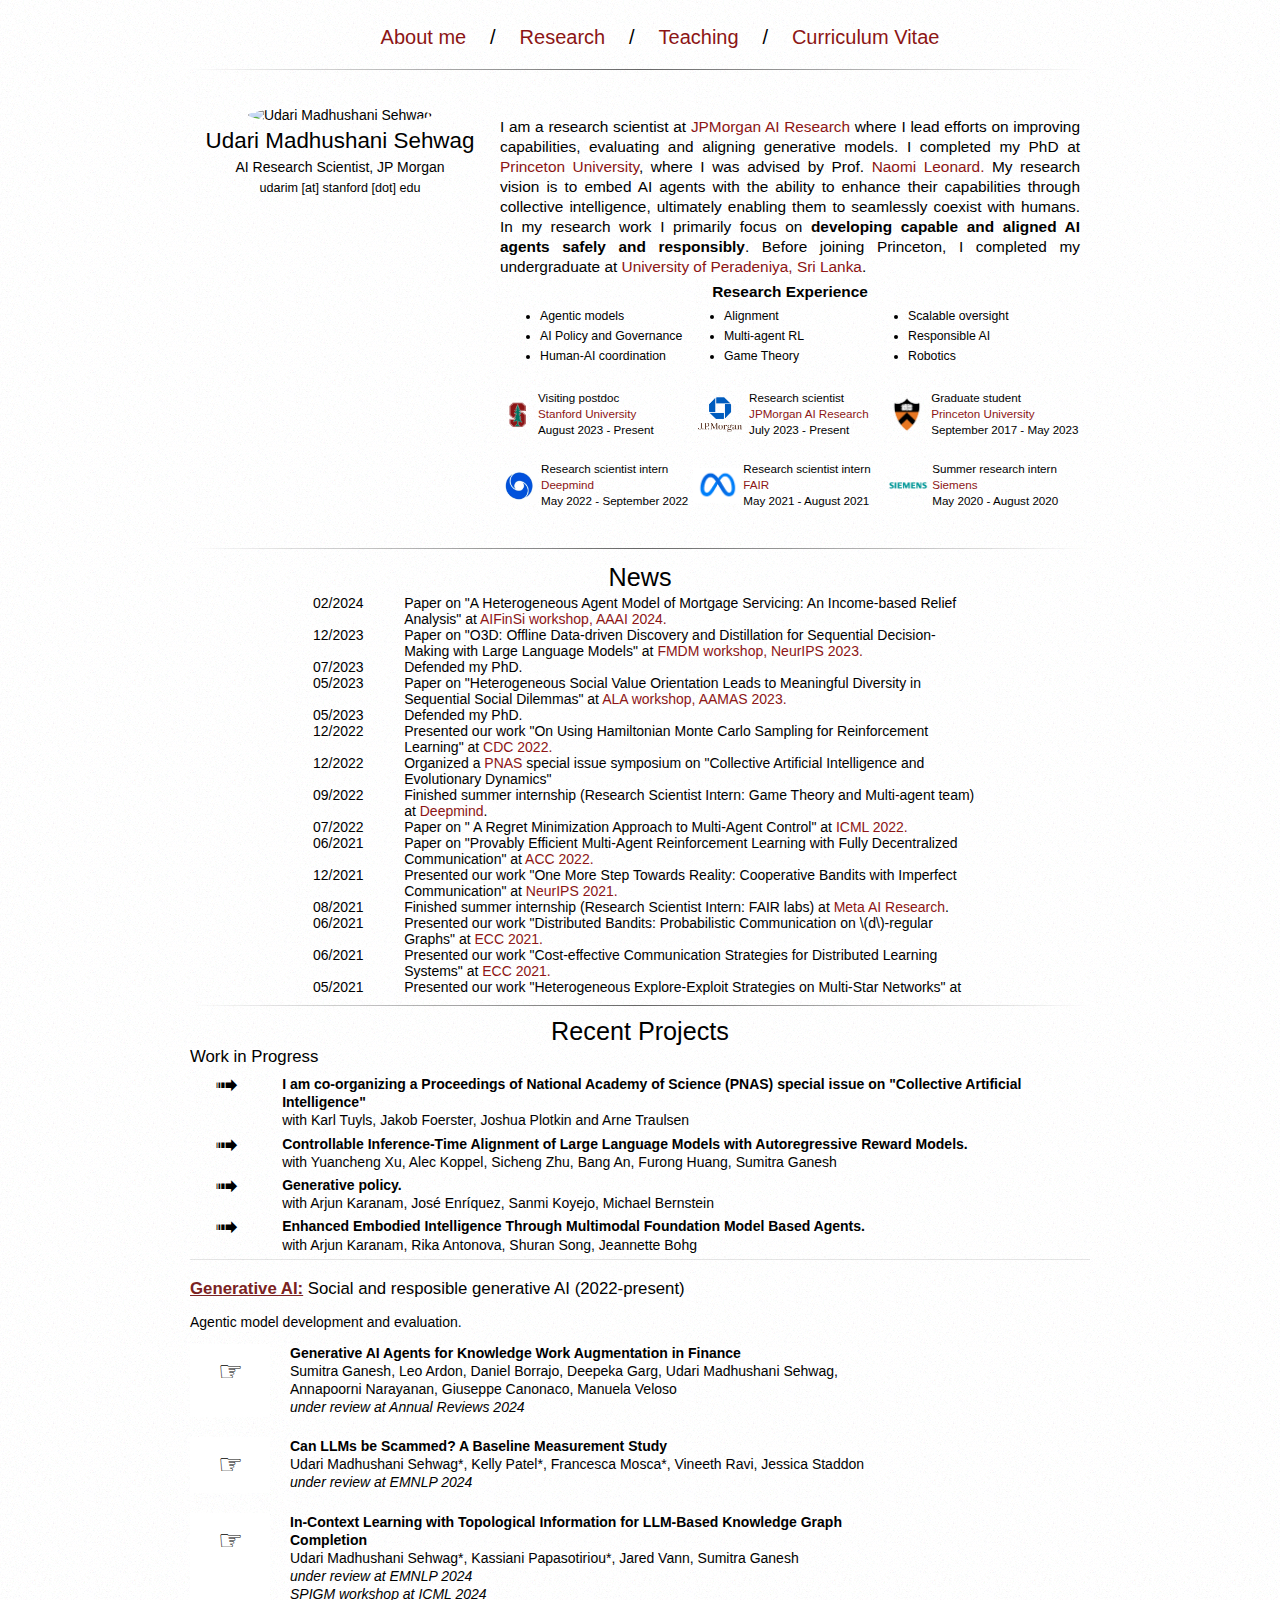
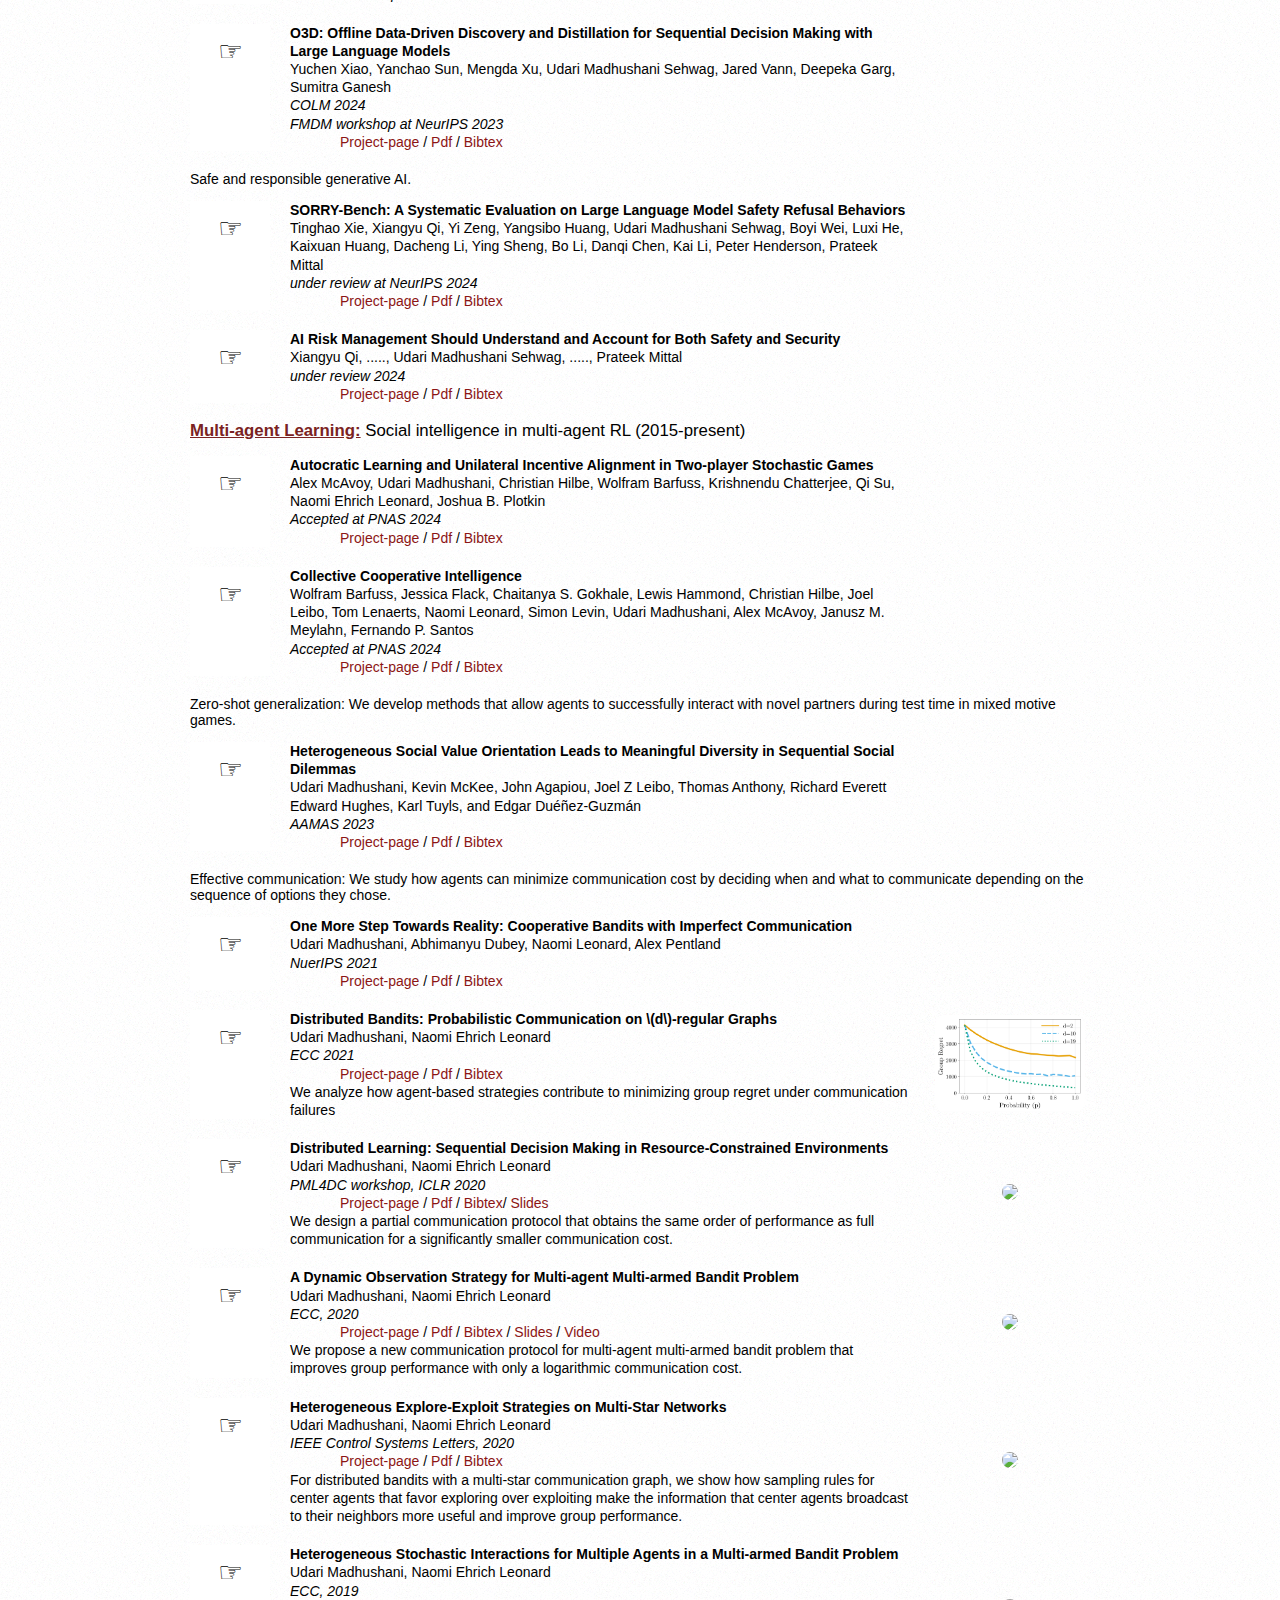
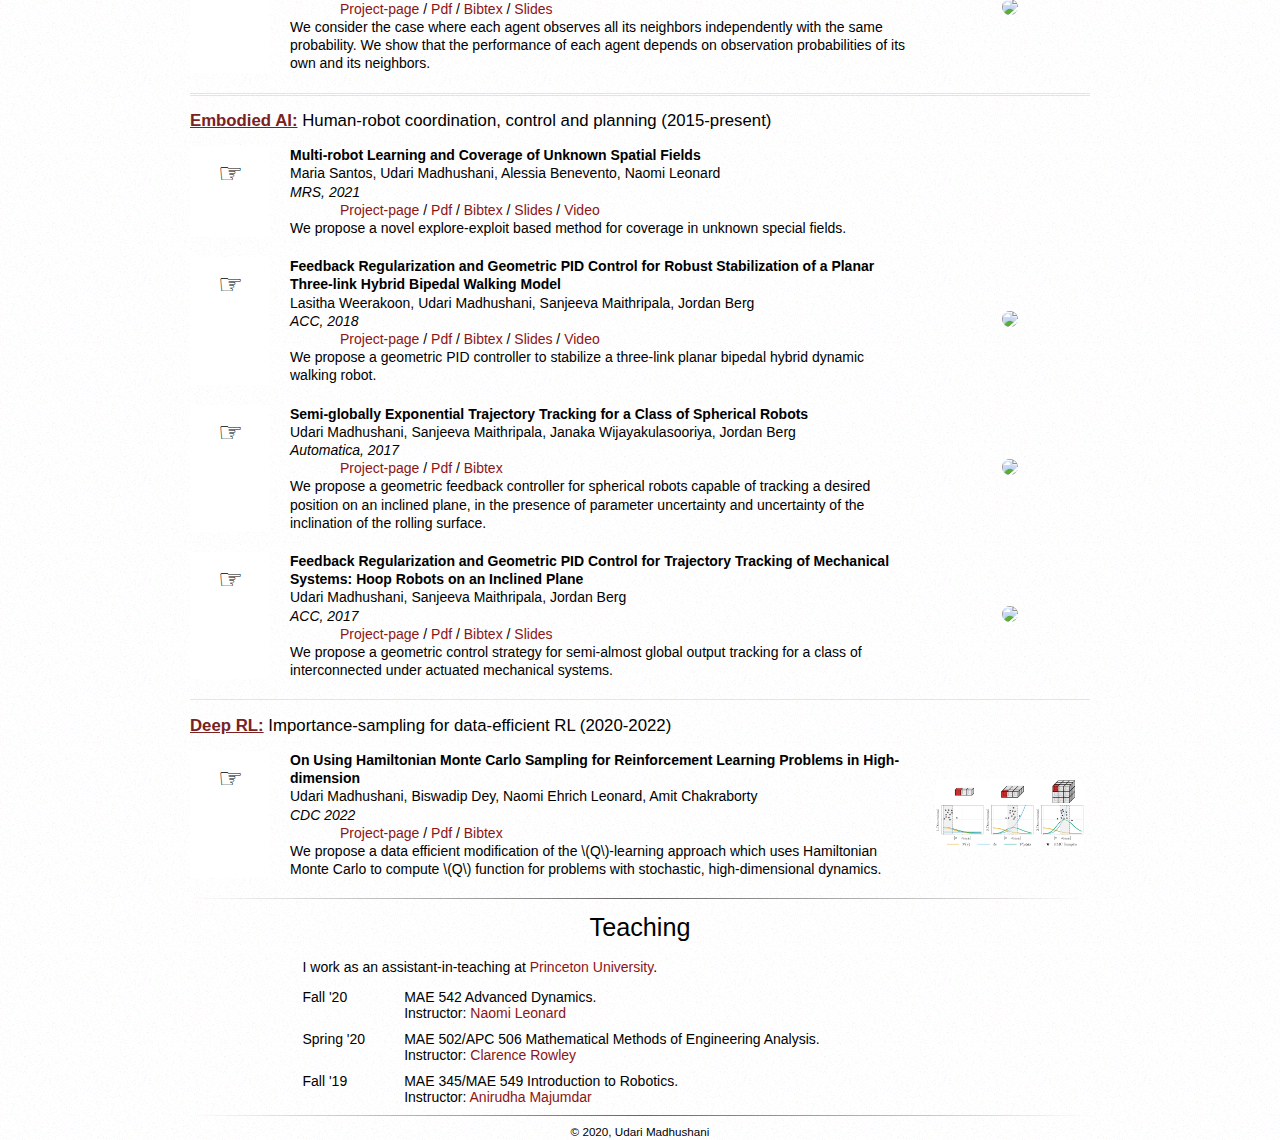
==== commit bd322065: "update affiliation" ====
--- a/index.html
+++ b/index.html
@@ -49,7 +49,7 @@
         <img src="./images/headshot.jpg" alt="Udari Madhushani Sehwag" />
       </div>
       <h2 class="name section-heading">Udari Madhushani Sehwag</h2>
-      <h3 class="affil">Visiting Postdoc, Stanford Univeristy</h3>
+      <!-- <h3 class="affil">Visiting Postdoc, Stanford Univeristy</h3> -->
       <h3 class="affil">AI Research Scientist, JP Morgan</h3>
       <h3 class="email">udarim [at] stanford [dot] edu</h3>
       <ul>
@@ -73,7 +73,9 @@
     </div>
     <div class="box about-me">
       I am a research scientist at
-      <a href="https://www.jpmorgan.com/technology/artificial-intelligence">JPMorgan AI Research</a> where I lead efforts on improving capabilities, evaluating and aligning generative models. I am also a visiting postdoctoral researcher at <a href="https://www.cs.stanford.edu/">Department of Computer Science, Stanford University</a>. I completed my PhD at
+      <a href="https://www.jpmorgan.com/technology/artificial-intelligence">JPMorgan AI Research</a> where I lead efforts on improving capabilities, evaluating and aligning generative models. 
+      <!-- I am also a visiting postdoctoral researcher at <a href="https://www.cs.stanford.edu/">Department of Computer Science, Stanford University</a>. -->
+       I completed my PhD at
       <a href="https://mae.princeton.edu/">Princeton University</a>, where I was advised by Prof.
       <a href="http://www.princeton.edu/~naomi/">Naomi Leonard.</a> 
       My research vision is to embed AI agents with the ability to enhance their capabilities through collective intelligence, ultimately enabling them to seamlessly coexist with humans. In my research work I primarily focus on <strong>developing capable and aligned AI agents safely and responsibly</strong>. Before joining Princeton, I completed my undergraduate at <a href="https://www.pdn.ac.lk/">University of Peradeniya, Sri Lanka</a>.
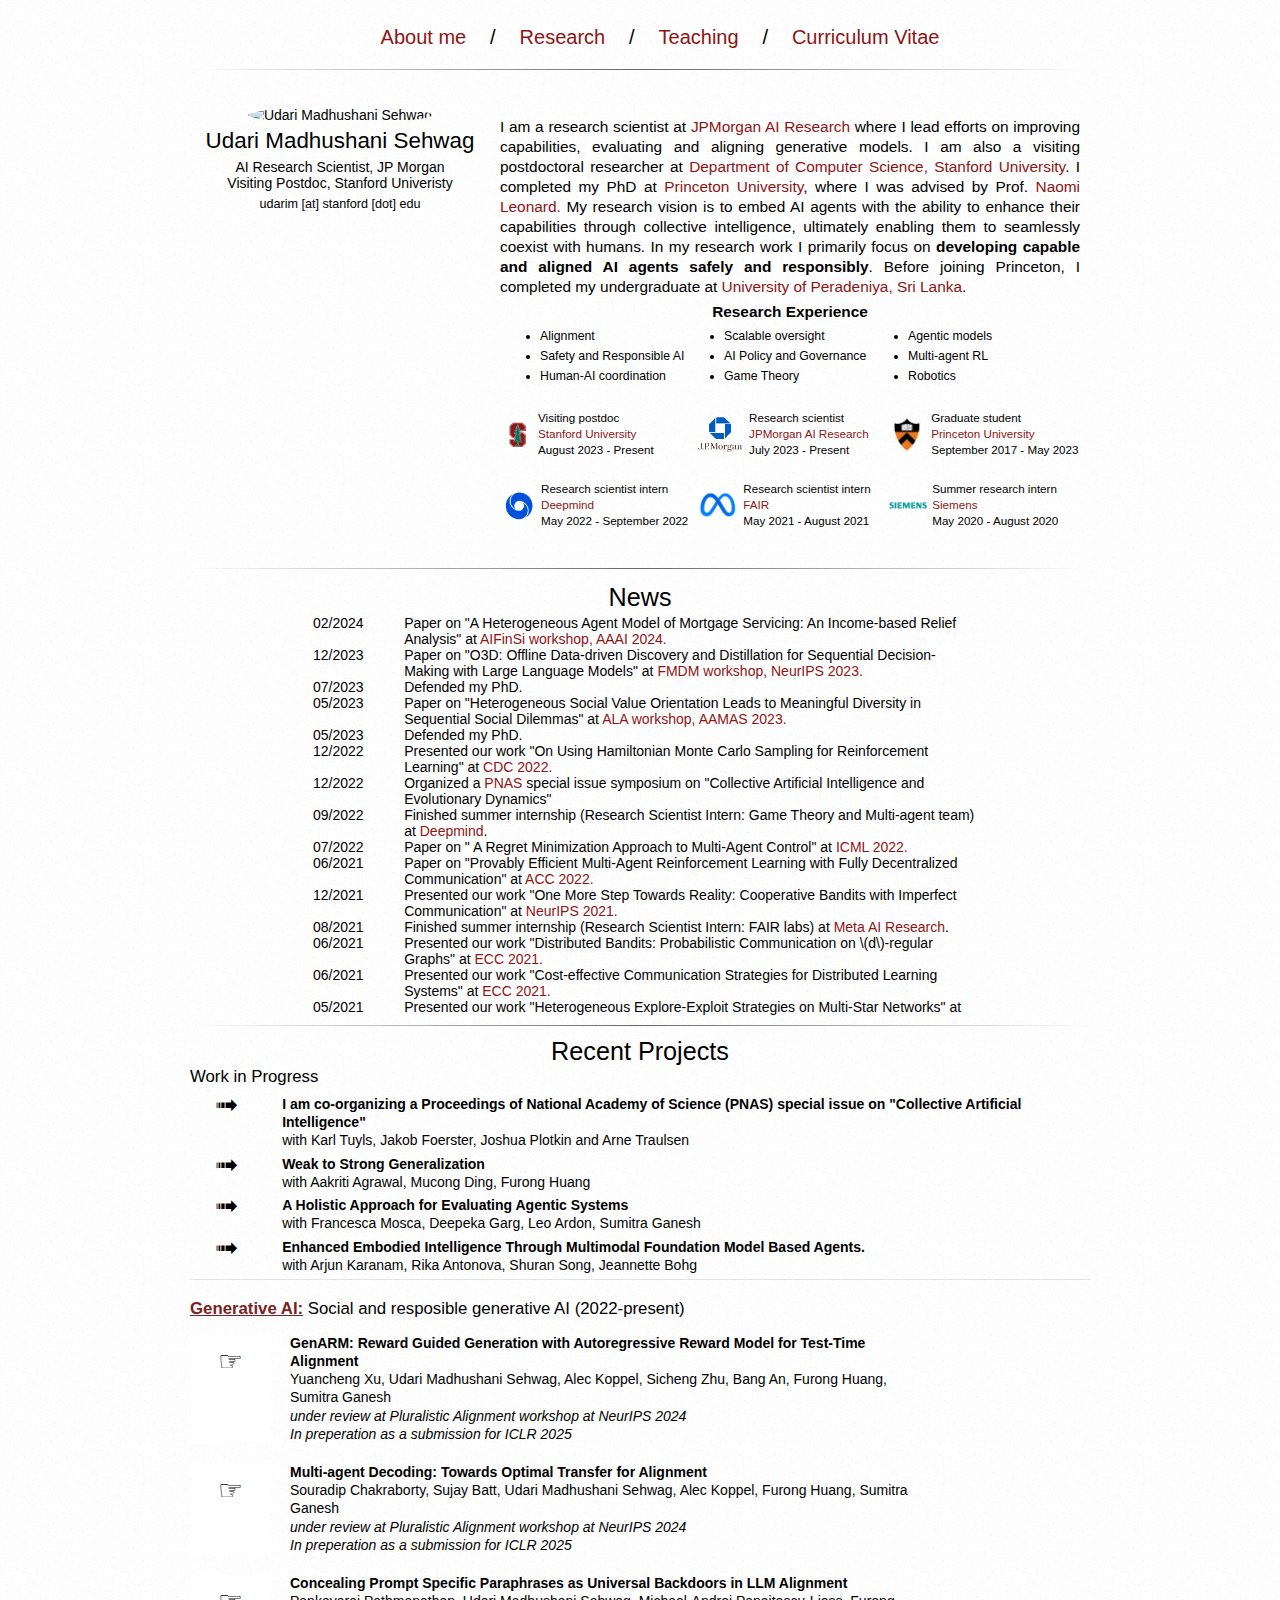
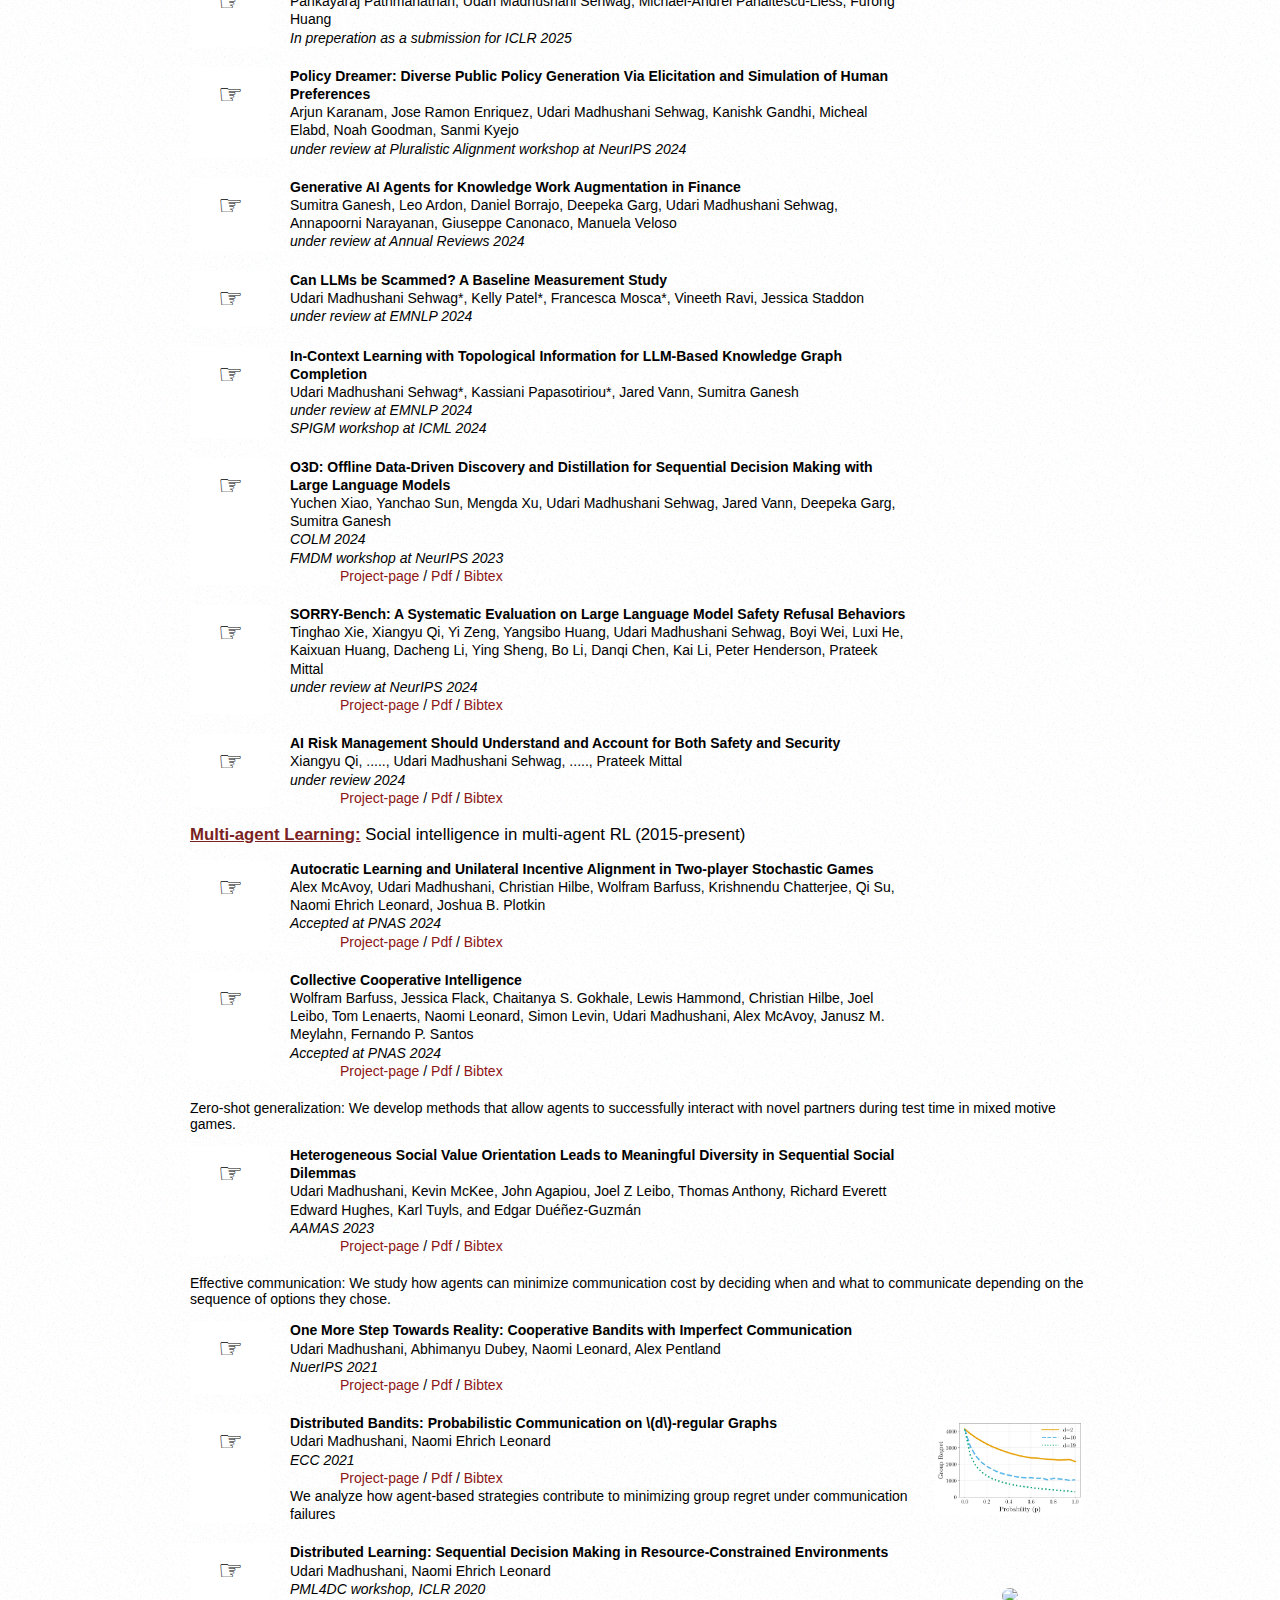
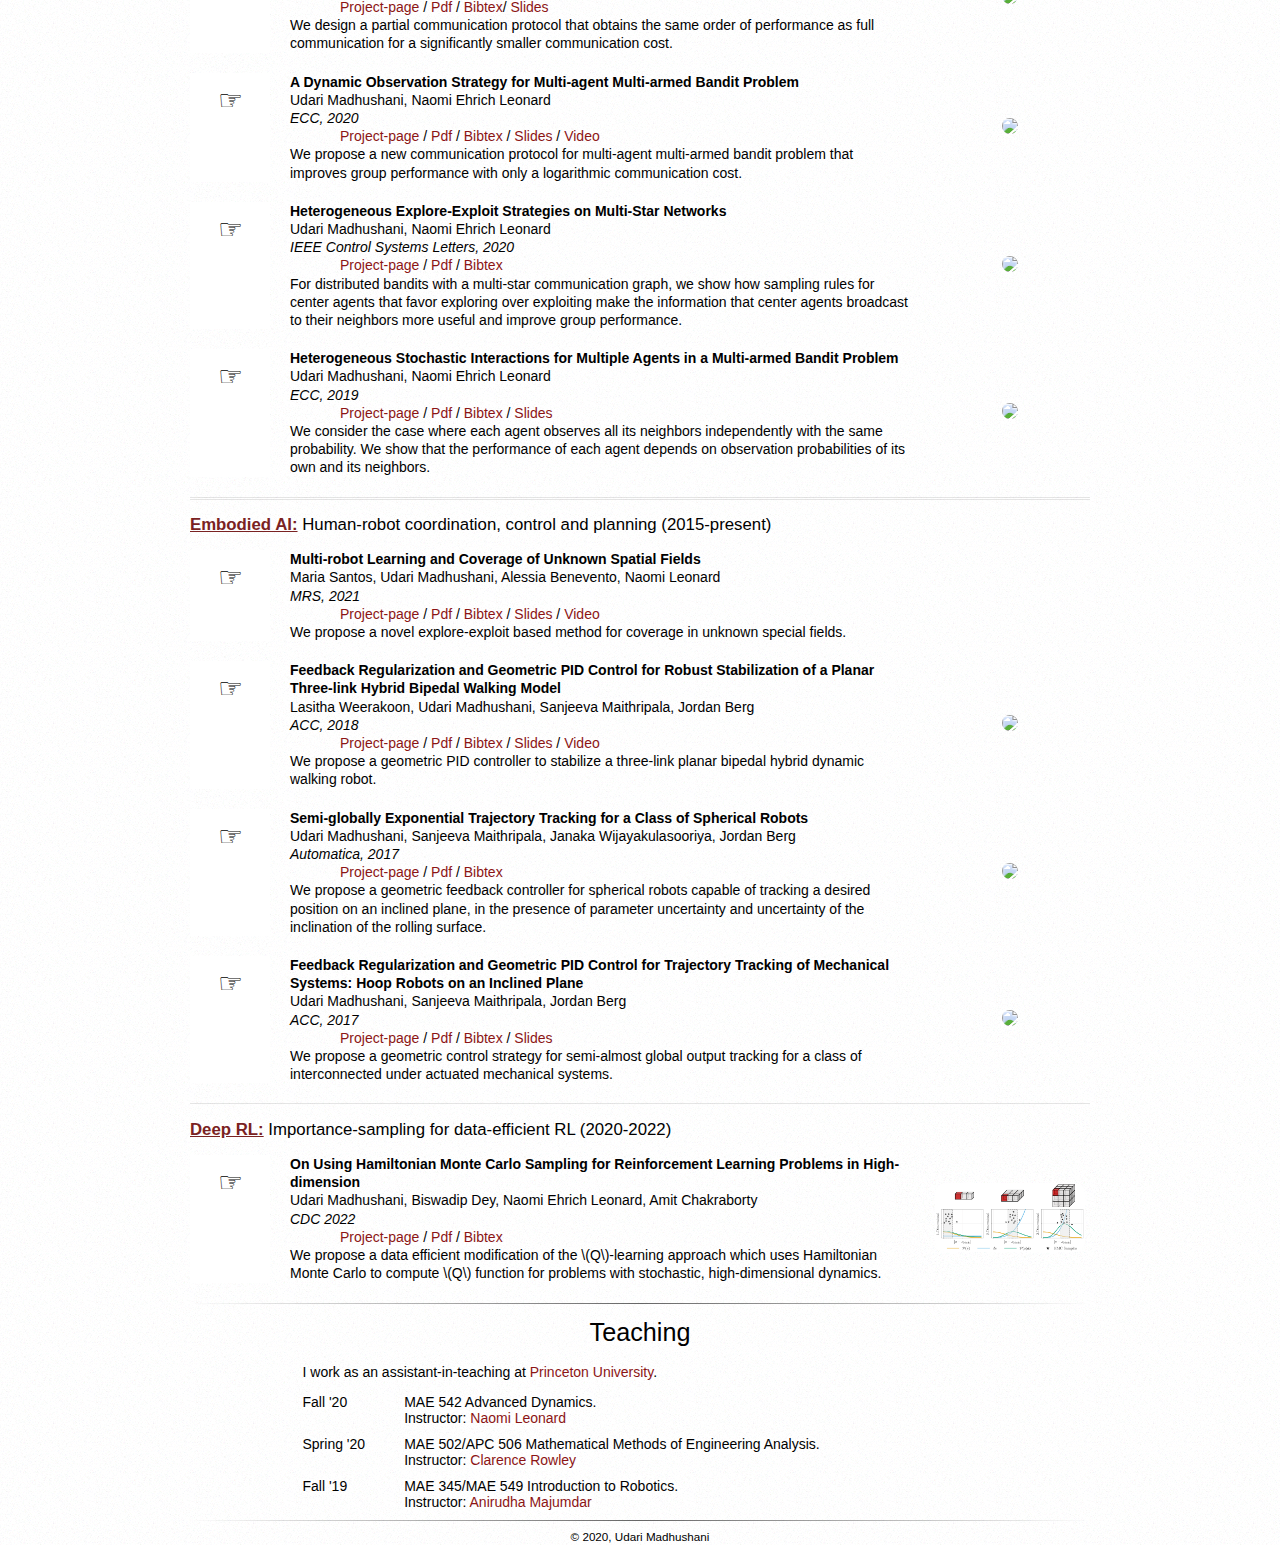
==== commit fa0bface: "update research papers" ====
--- a/index.html
+++ b/index.html
@@ -49,8 +49,8 @@
         <img src="./images/headshot.jpg" alt="Udari Madhushani Sehwag" />
       </div>
       <h2 class="name section-heading">Udari Madhushani Sehwag</h2>
-      <!-- <h3 class="affil">Visiting Postdoc, Stanford Univeristy</h3> -->
       <h3 class="affil">AI Research Scientist, JP Morgan</h3>
+      <h3 class="affil">Visiting Postdoc, Stanford Univeristy</h3>
       <h3 class="email">udarim [at] stanford [dot] edu</h3>
       <ul>
         <!-- <li>
@@ -74,7 +74,7 @@
     <div class="box about-me">
       I am a research scientist at
       <a href="https://www.jpmorgan.com/technology/artificial-intelligence">JPMorgan AI Research</a> where I lead efforts on improving capabilities, evaluating and aligning generative models. 
-      <!-- I am also a visiting postdoctoral researcher at <a href="https://www.cs.stanford.edu/">Department of Computer Science, Stanford University</a>. -->
+      I am also a visiting postdoctoral researcher at <a href="https://www.cs.stanford.edu/">Department of Computer Science, Stanford University</a>.
        I completed my PhD at
       <a href="https://mae.princeton.edu/">Princeton University</a>, where I was advised by Prof.
       <a href="http://www.princeton.edu/~naomi/">Naomi Leonard.</a> 
@@ -82,14 +82,14 @@
       
       <div class="exptxt">Research Experience</div>
       <ul class="awards">
+        <li>Alignment</li>
+        <li>Safety and Responsible AI</li>
+        <li>Human-AI coordination</li>
+        <li>Scalable oversight</li>
+        <li>AI Policy and Governance</li>
+        <li>Game Theory</li>
         <li>Agentic models</li>
-        <li>AI Policy and Governance</li>
-        <li>Human-AI coordination</li>
-        <li>Alignment</li>
         <li>Multi-agent RL</li>
-        <li>Game Theory</li>
-        <li>Scalable oversight</li>
-        <li>Responsible AI</li>
         <li>Robotics</li>
         <!-- <li>Deep RL</li> -->
       </ul>
@@ -311,18 +311,18 @@
         <p class="bullet-small">&#10143;</p>
         <div class="pubs-data">
           <p class="title">
-            Controllable Inference-Time Alignment of Large Language Models with Autoregressive Reward Models.
-          </p>
-          <p class="authors">with Yuancheng Xu, Alec Koppel, Sicheng Zhu, Bang An, Furong Huang, Sumitra Ganesh</p>
+            Weak to Strong Generalization
+          </p>
+          <p class="authors">with Aakriti Agrawal, Mucong Ding, Furong Huang</p>
         </div>
       </div>
       <div class="pubs-section-box">
         <p class="bullet-small">&#10143;</p>
         <div class="pubs-data">
           <p class="title">
-            Generative policy.
-          </p>
-          <p class="authors">with Arjun Karanam, José Enríquez, Sanmi Koyejo, Michael Bernstein</p>
+            A Holistic Approach for Evaluating Agentic Systems
+          </p>
+          <p class="authors">with Francesca Mosca, Deepeka Garg, Leo Ardon, Sumitra Ganesh</p>
         </div>
       </div>
       <div class="pubs-section-box">
@@ -345,7 +345,61 @@
         <span id="theme-text">Generative AI:</span> Social and resposible generative AI (2022-present)
       </p>
 
-      <p class="summary">Agentic model development and evaluation.</p>
+      <!-- <p class="summary">Agentic model development and evaluation.</p> -->
+
+      <div class="pubs-section-box">
+        <p class="bullet">
+          &#9758;
+        </p>
+        <div class="pubs-data">
+          <p class="title">
+            GenARM: Reward Guided Generation with Autoregressive Reward Model for Test-Time Alignment
+          </p>
+          <p class="authors">Yuancheng Xu, Udari Madhushani Sehwag, Alec Koppel, Sicheng Zhu, Bang An, Furong Huang, Sumitra Ganesh</p>
+          <p class="venue">under review at Pluralistic Alignment workshop at NeurIPS 2024</p>
+          <p class="venue">In preperation as a submission for ICLR 2025</p>
+        </div>
+      </div>    
+
+      <div class="pubs-section-box">
+        <p class="bullet">
+          &#9758;
+        </p>
+        <div class="pubs-data">
+          <p class="title">
+            Multi-agent Decoding: Towards Optimal Transfer for Alignment
+          </p>
+          <p class="authors">Souradip Chakraborty, Sujay Batt, Udari Madhushani Sehwag, Alec Koppel, Furong Huang, Sumitra Ganesh</p>
+          <p class="venue">under review at Pluralistic Alignment workshop at NeurIPS 2024</p>
+          <p class="venue">In preperation as a submission for ICLR 2025</p>
+        </div>
+      </div>
+
+      <div class="pubs-section-box">
+        <p class="bullet">
+          &#9758;
+        </p>
+        <div class="pubs-data">
+          <p class="title">
+            Concealing Prompt Specific Paraphrases as Universal Backdoors in LLM Alignment
+          </p>
+          <p class="authors">Pankayaraj Pathmanathan, Udari Madhushani Sehwag, Michael-Andrei Panaitescu-Liess, Furong Huang</p>
+          <p class="venue">In preperation as a submission for ICLR 2025</p>
+        </div>
+      </div> 
+
+      <div class="pubs-section-box">
+        <p class="bullet">
+          &#9758;
+        </p>
+        <div class="pubs-data">
+          <p class="title">
+            Policy Dreamer: Diverse Public Policy Generation Via Elicitation and Simulation of Human Preferences
+          </p>
+          <p class="authors">Arjun Karanam, Jose Ramon Enriquez, Udari Madhushani Sehwag, Kanishk Gandhi, Micheal Elabd, Noah Goodman, Sanmi Kyejo</p>
+          <p class="venue">under review at Pluralistic Alignment workshop at NeurIPS 2024</p>
+        </div>
+      </div>
 
       <div class="pubs-section-box">
         <p class="bullet">
@@ -357,13 +411,6 @@
           </p>
           <p class="authors">Sumitra Ganesh, Leo Ardon, Daniel Borrajo, Deepeka Garg, Udari Madhushani Sehwag, Annapoorni Narayanan, Giuseppe Canonaco, Manuela Veloso</p>
           <p class="venue">under review at Annual Reviews 2024</p>
-          <!-- <p class="links">
-            <span><a href="https://udarimadhu.github.io/">Project-page</a></span> /
-            <span><a
-                href="https://arxiv.org/abs/2310.14403.pdf">Pdf</a></span>
-            /
-            <span><a href="https://udarimadhu.github.io/">Bibtex</a></span>
-          </p> -->
         </div>
       </div>
 
@@ -429,7 +476,7 @@
         </div>
       </div>
 
-      <p class="summary">Safe and responsible generative AI.</p>
+      <!-- <p class="summary">Safe and responsible generative AI.</p> -->
       
       <div class="pubs-section-box">
         <p class="bullet">
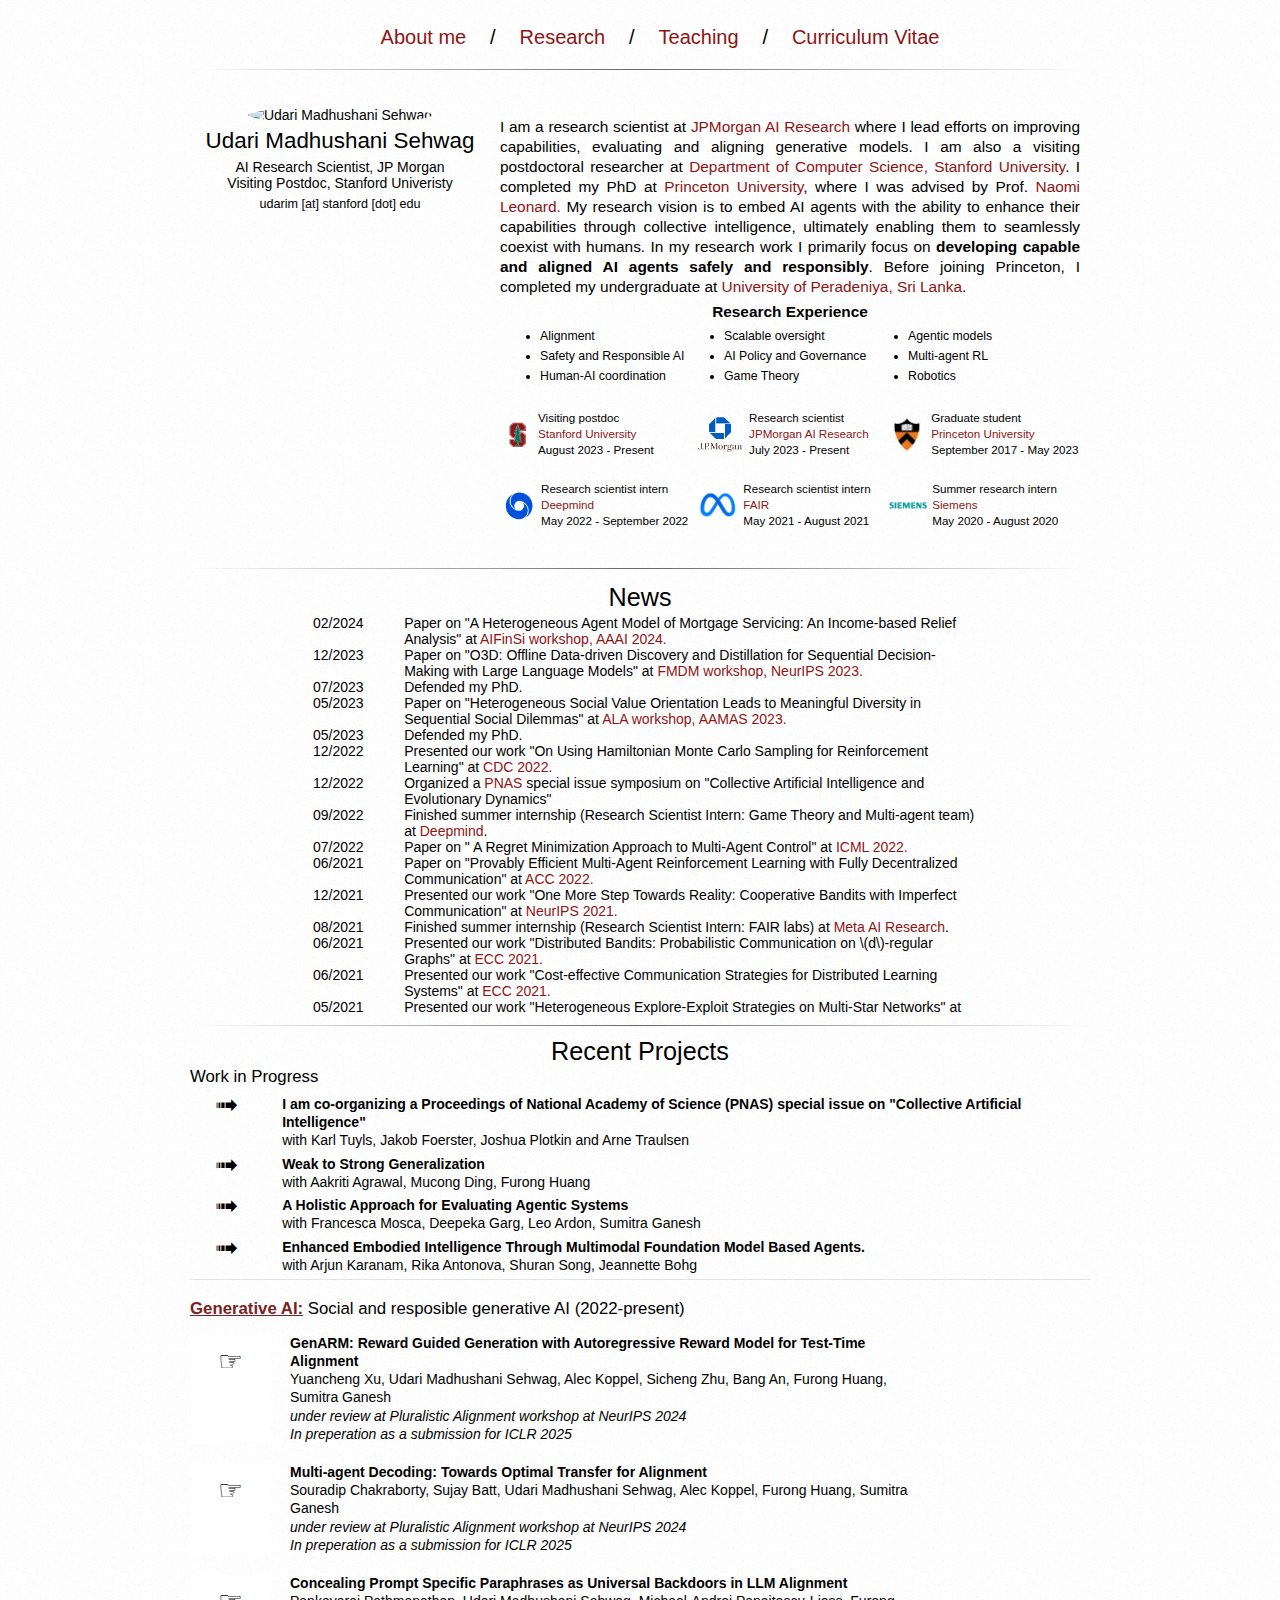
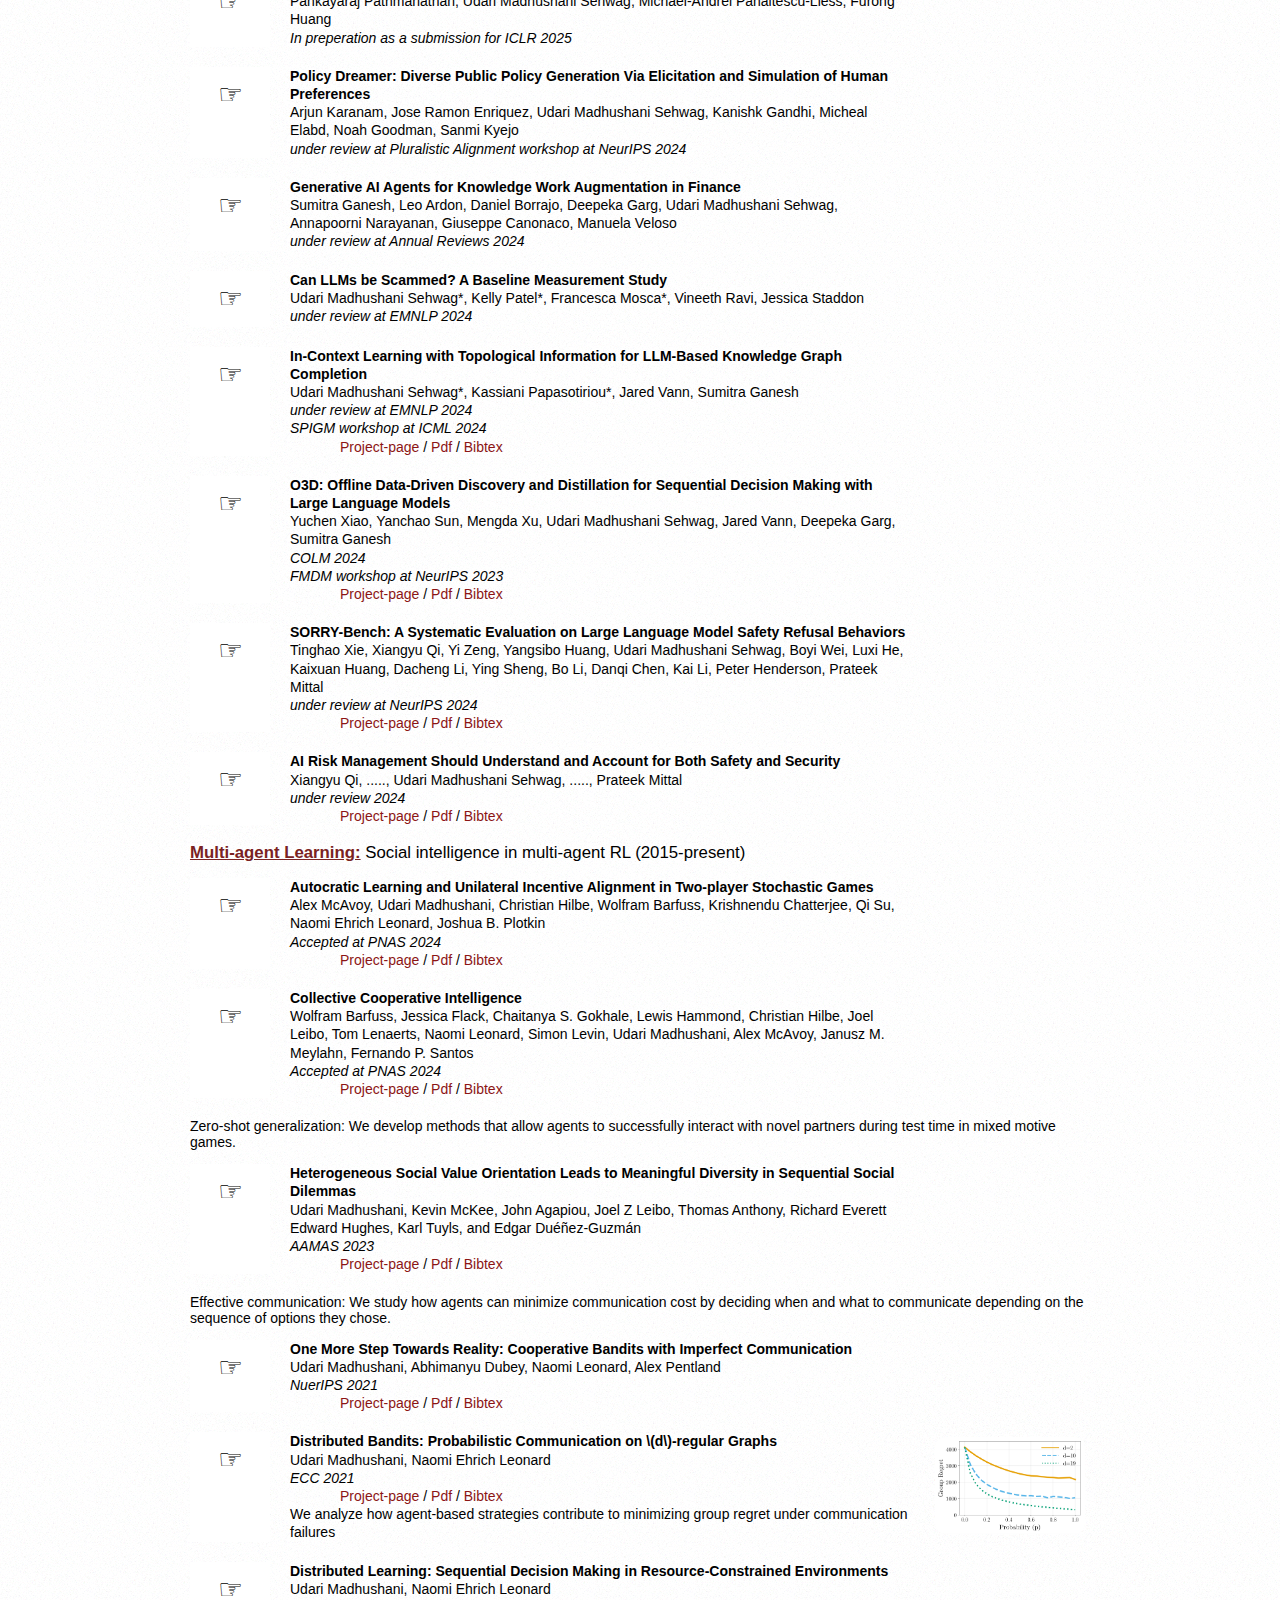
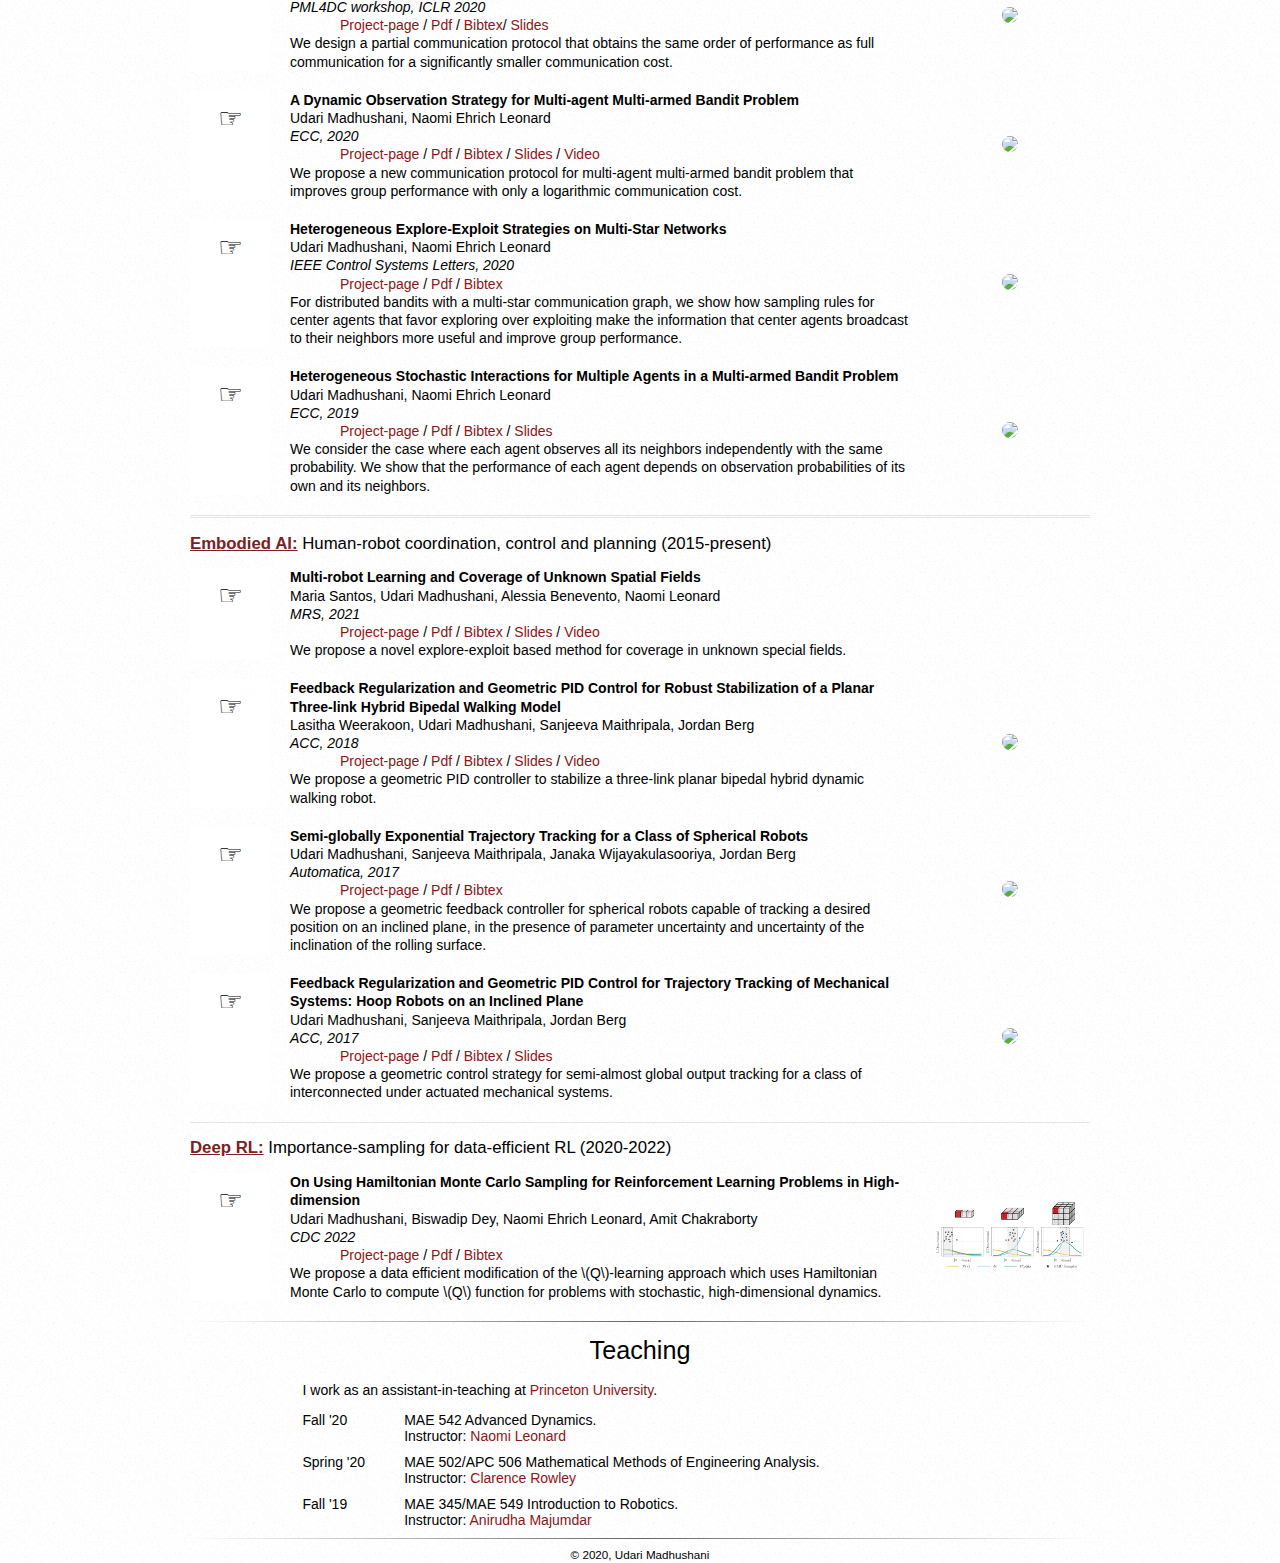
==== commit 92b5e48e: "add research paper" ====
--- a/index.html
+++ b/index.html
@@ -445,13 +445,13 @@
           <p class="authors">Udari Madhushani Sehwag*, Kassiani Papasotiriou*, Jared Vann, Sumitra Ganesh</p>
           <p class="venue">under review at EMNLP 2024</p>
           <p class="venue">SPIGM workshop at ICML 2024</p>
-          <!-- <p class="links">
+          <p class="links">
             <span><a href="https://udarimadhu.github.io/">Project-page</a></span> /
             <span><a
-                href="https://arxiv.org/abs/2310.14403.pdf">Pdf</a></span>
+                href="https://openreview.net/forum?id=eUpH8AuVQa">Pdf</a></span>
             /
             <span><a href="https://udarimadhu.github.io/">Bibtex</a></span>
-          </p> -->
+          </p>
         </div>
       </div>
 
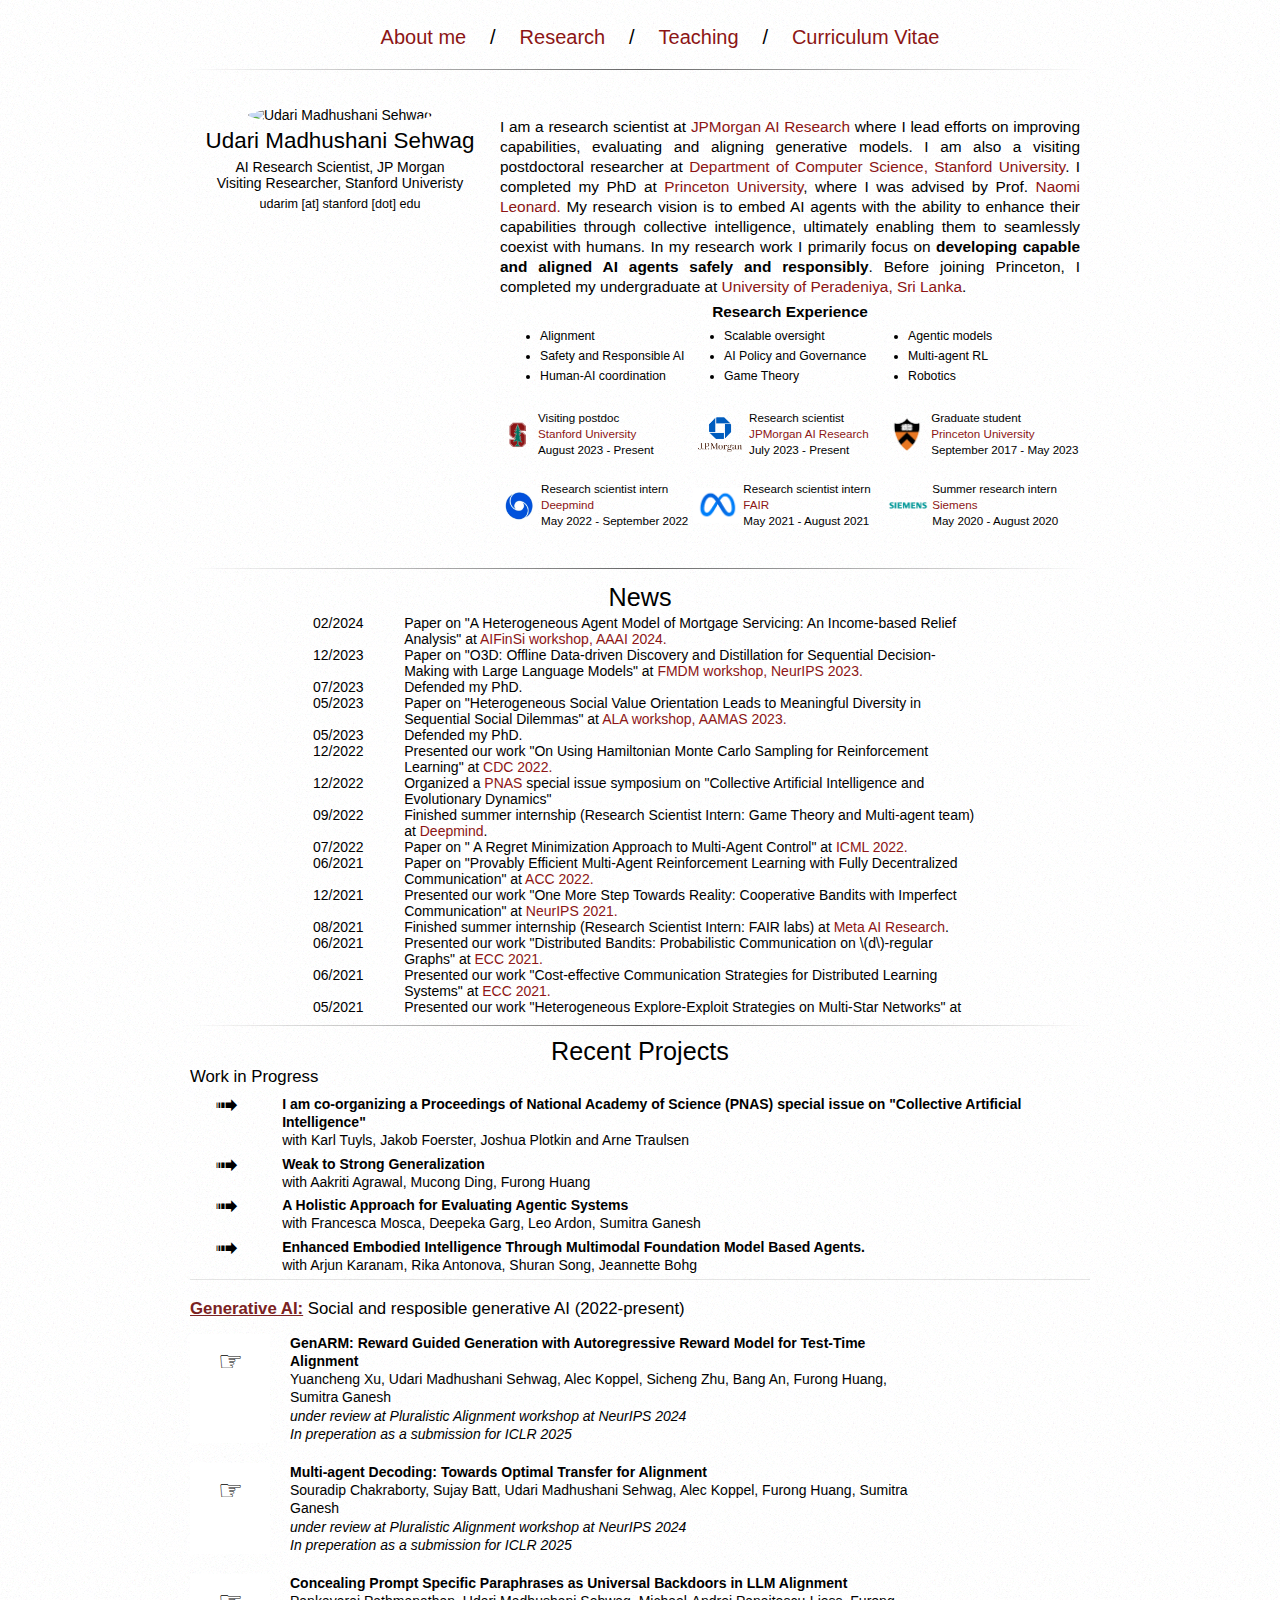
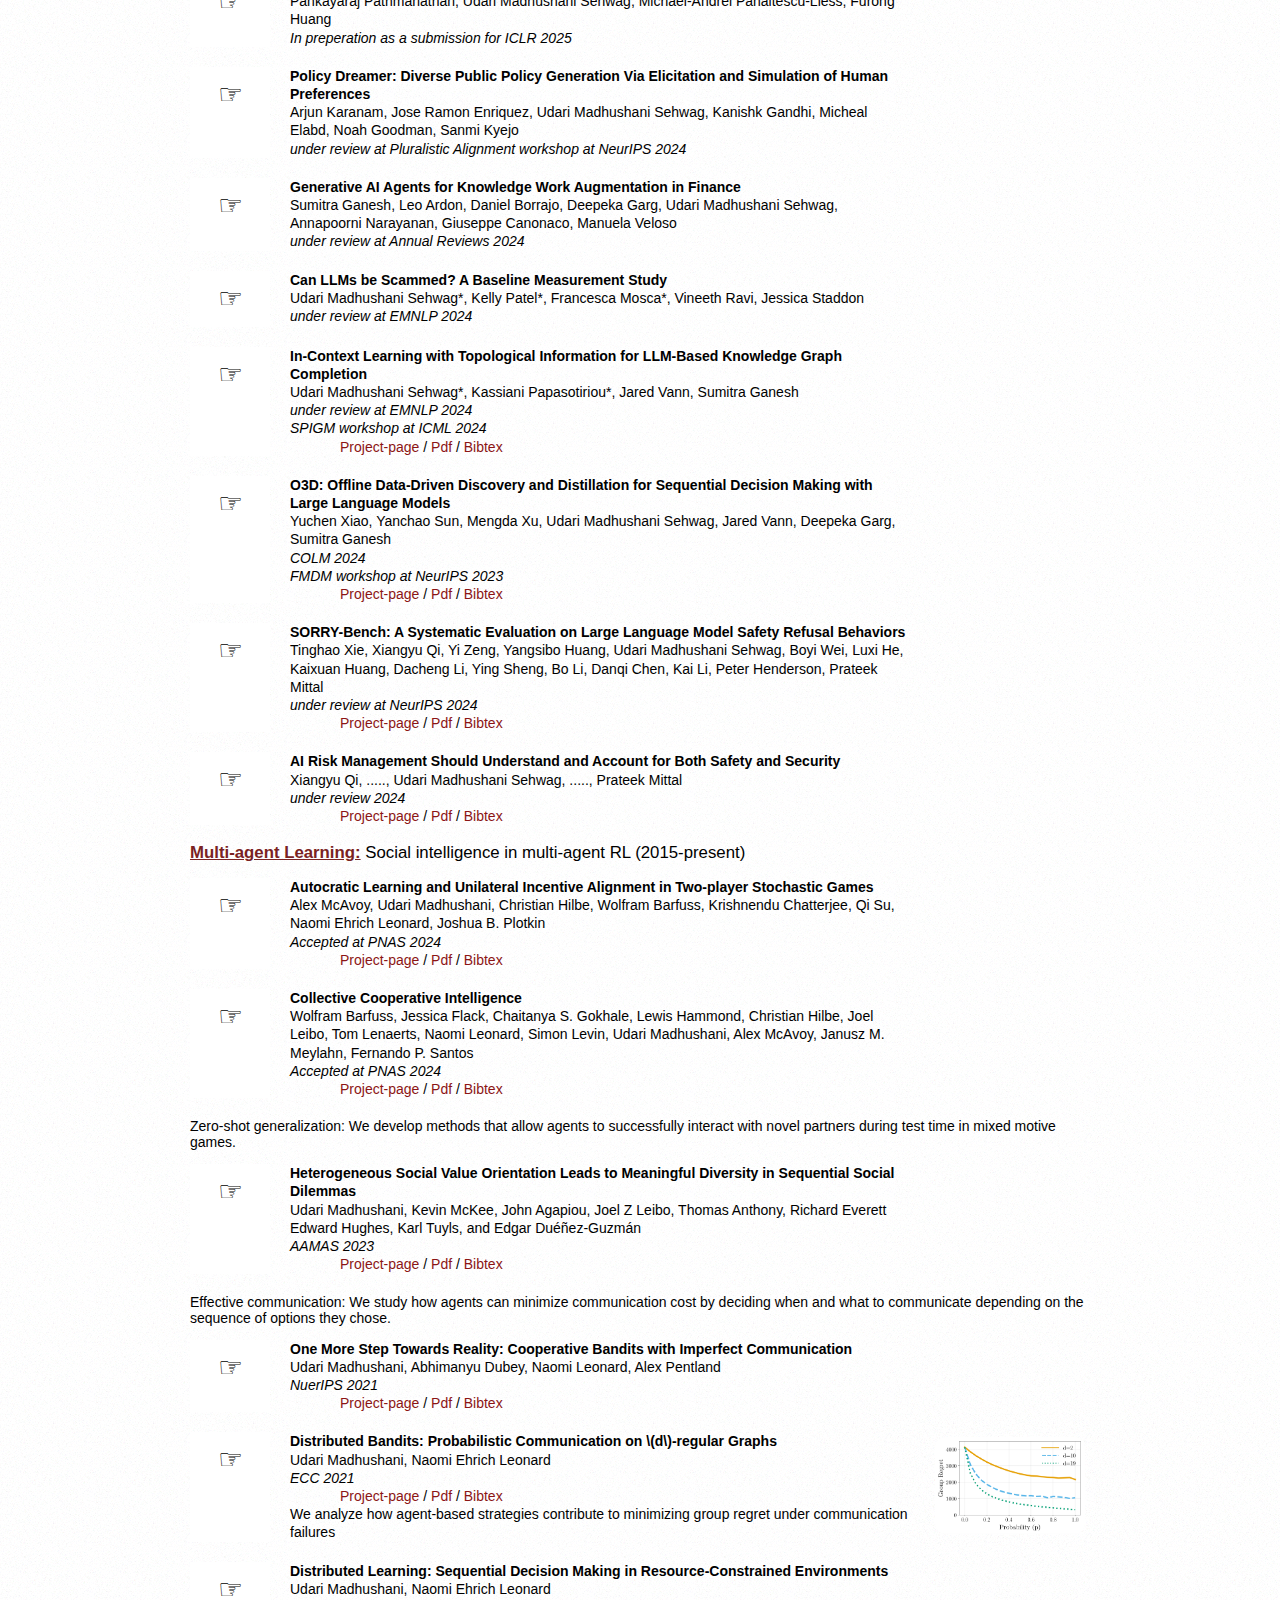
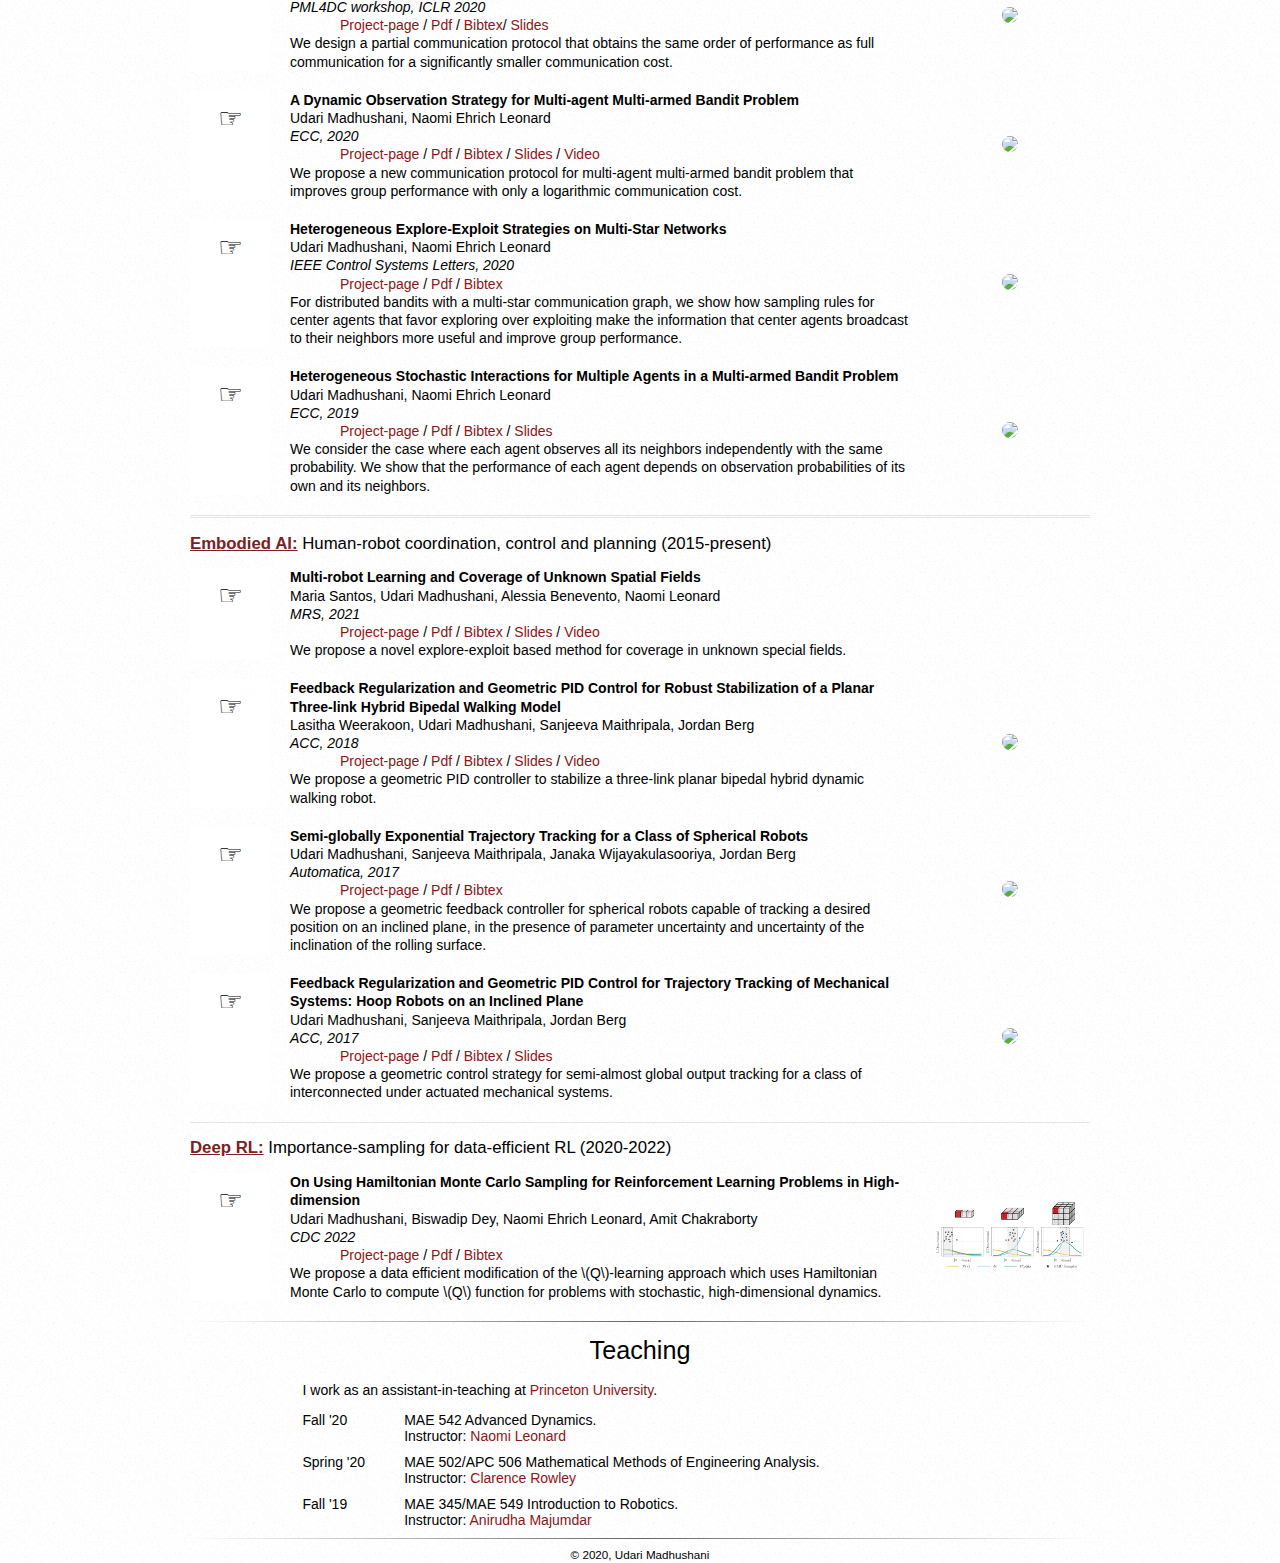
==== commit ba395bb7: "update affiliations" ====
--- a/index.html
+++ b/index.html
@@ -50,7 +50,7 @@
       </div>
       <h2 class="name section-heading">Udari Madhushani Sehwag</h2>
       <h3 class="affil">AI Research Scientist, JP Morgan</h3>
-      <h3 class="affil">Visiting Postdoc, Stanford Univeristy</h3>
+      <h3 class="affil">Visiting Researcher, Stanford Univeristy</h3>
       <h3 class="email">udarim [at] stanford [dot] edu</h3>
       <ul>
         <!-- <li>
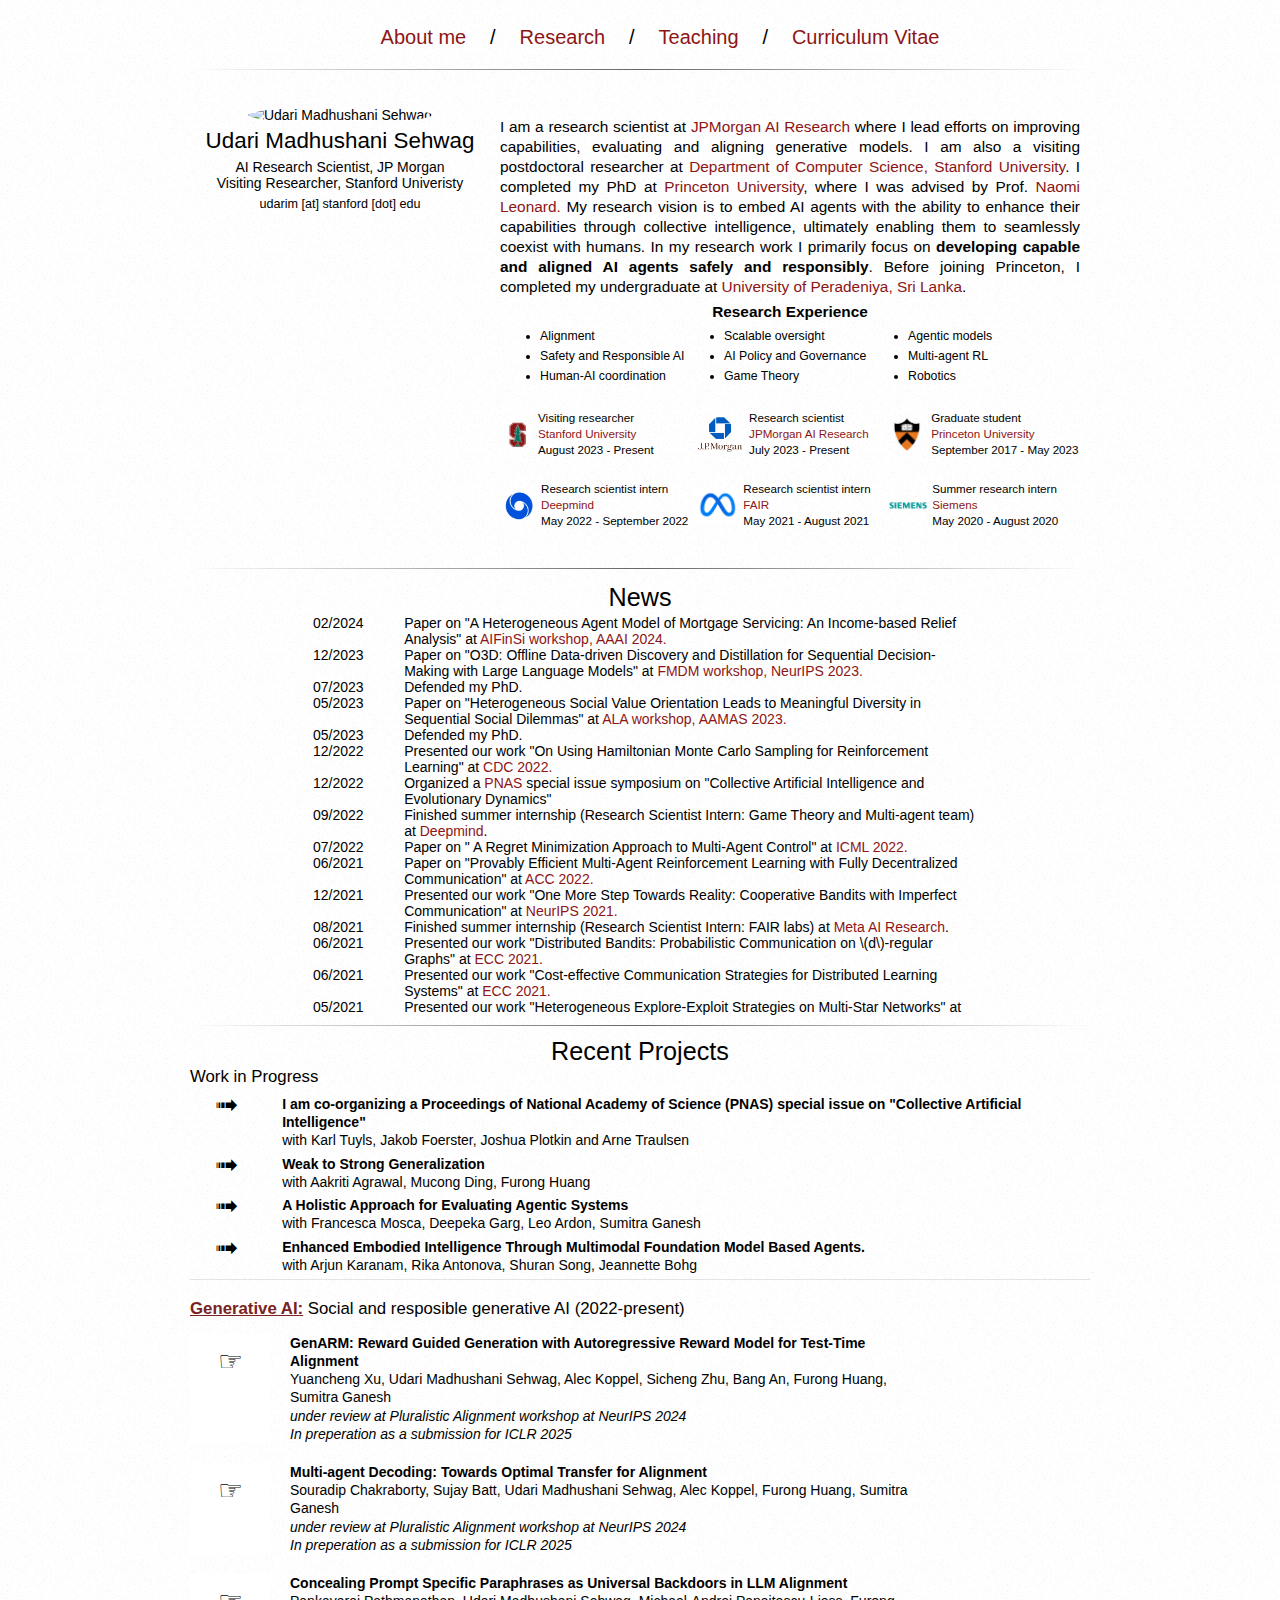
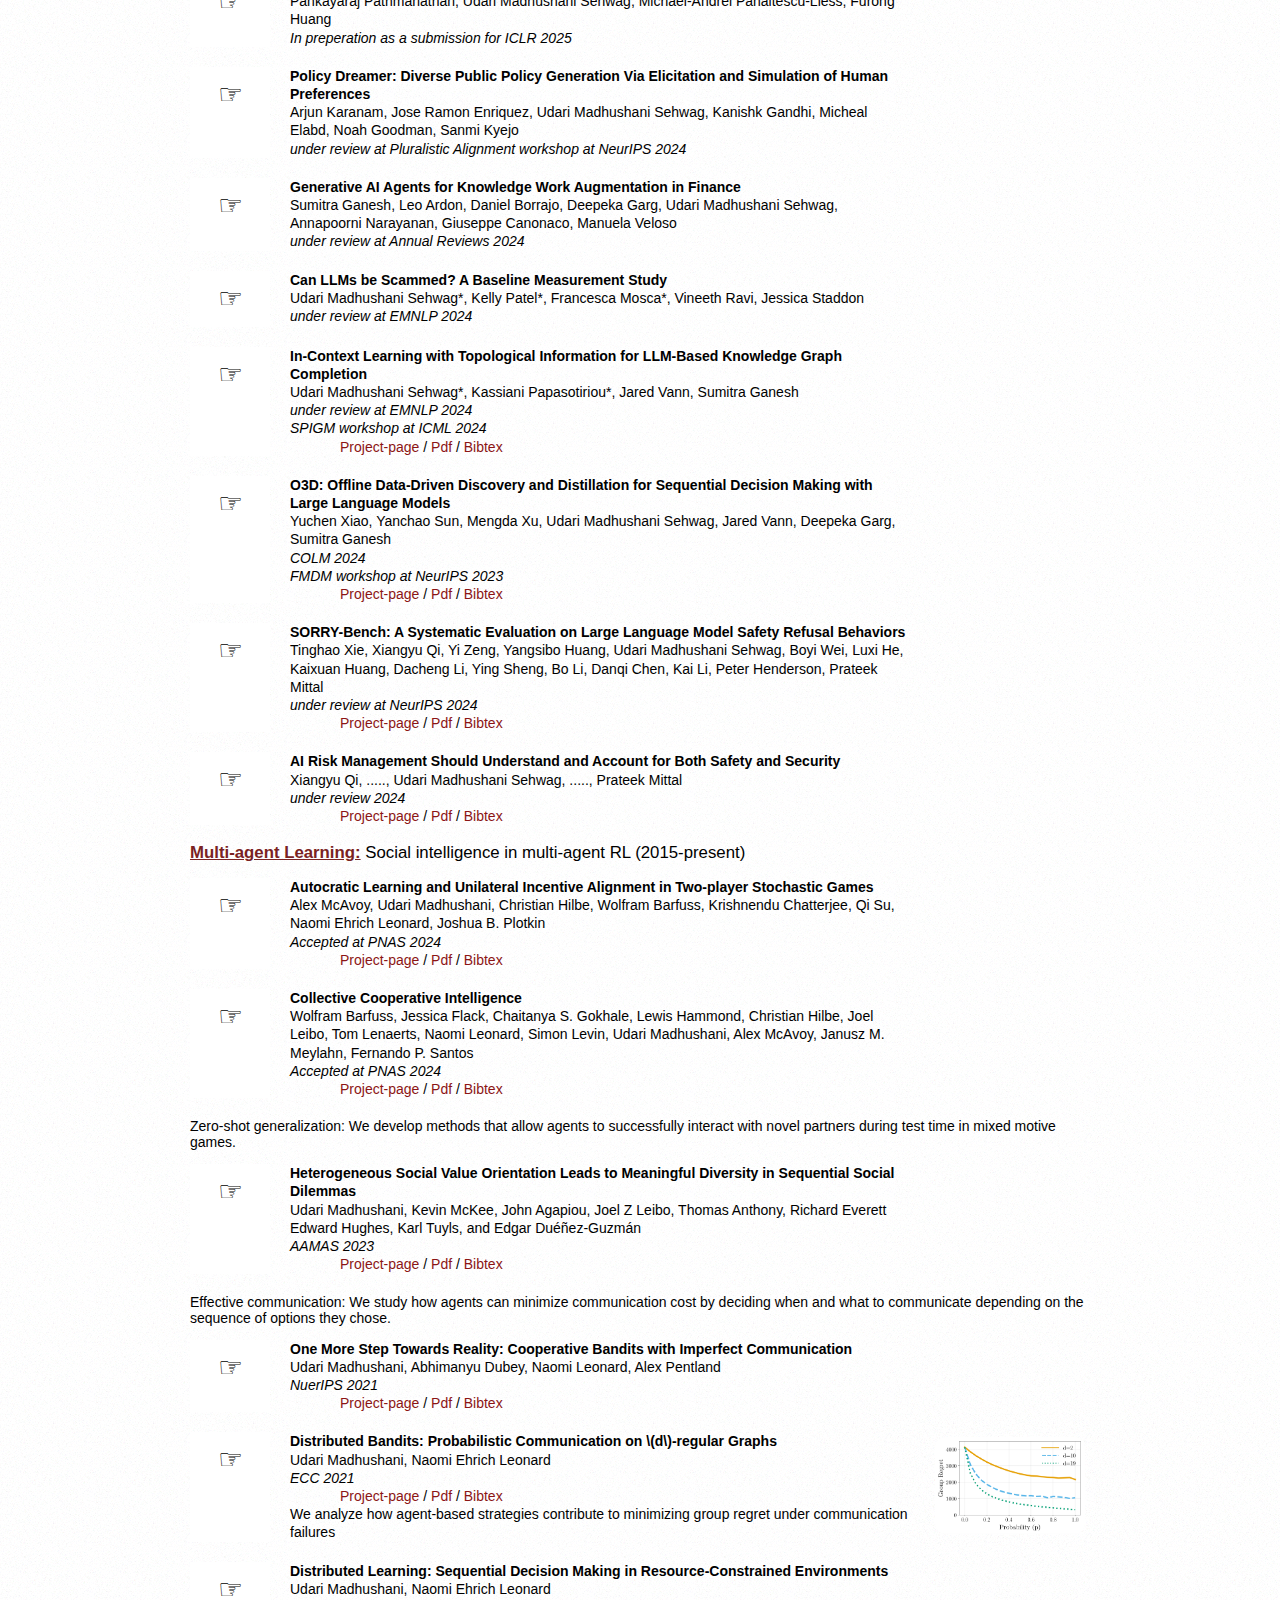
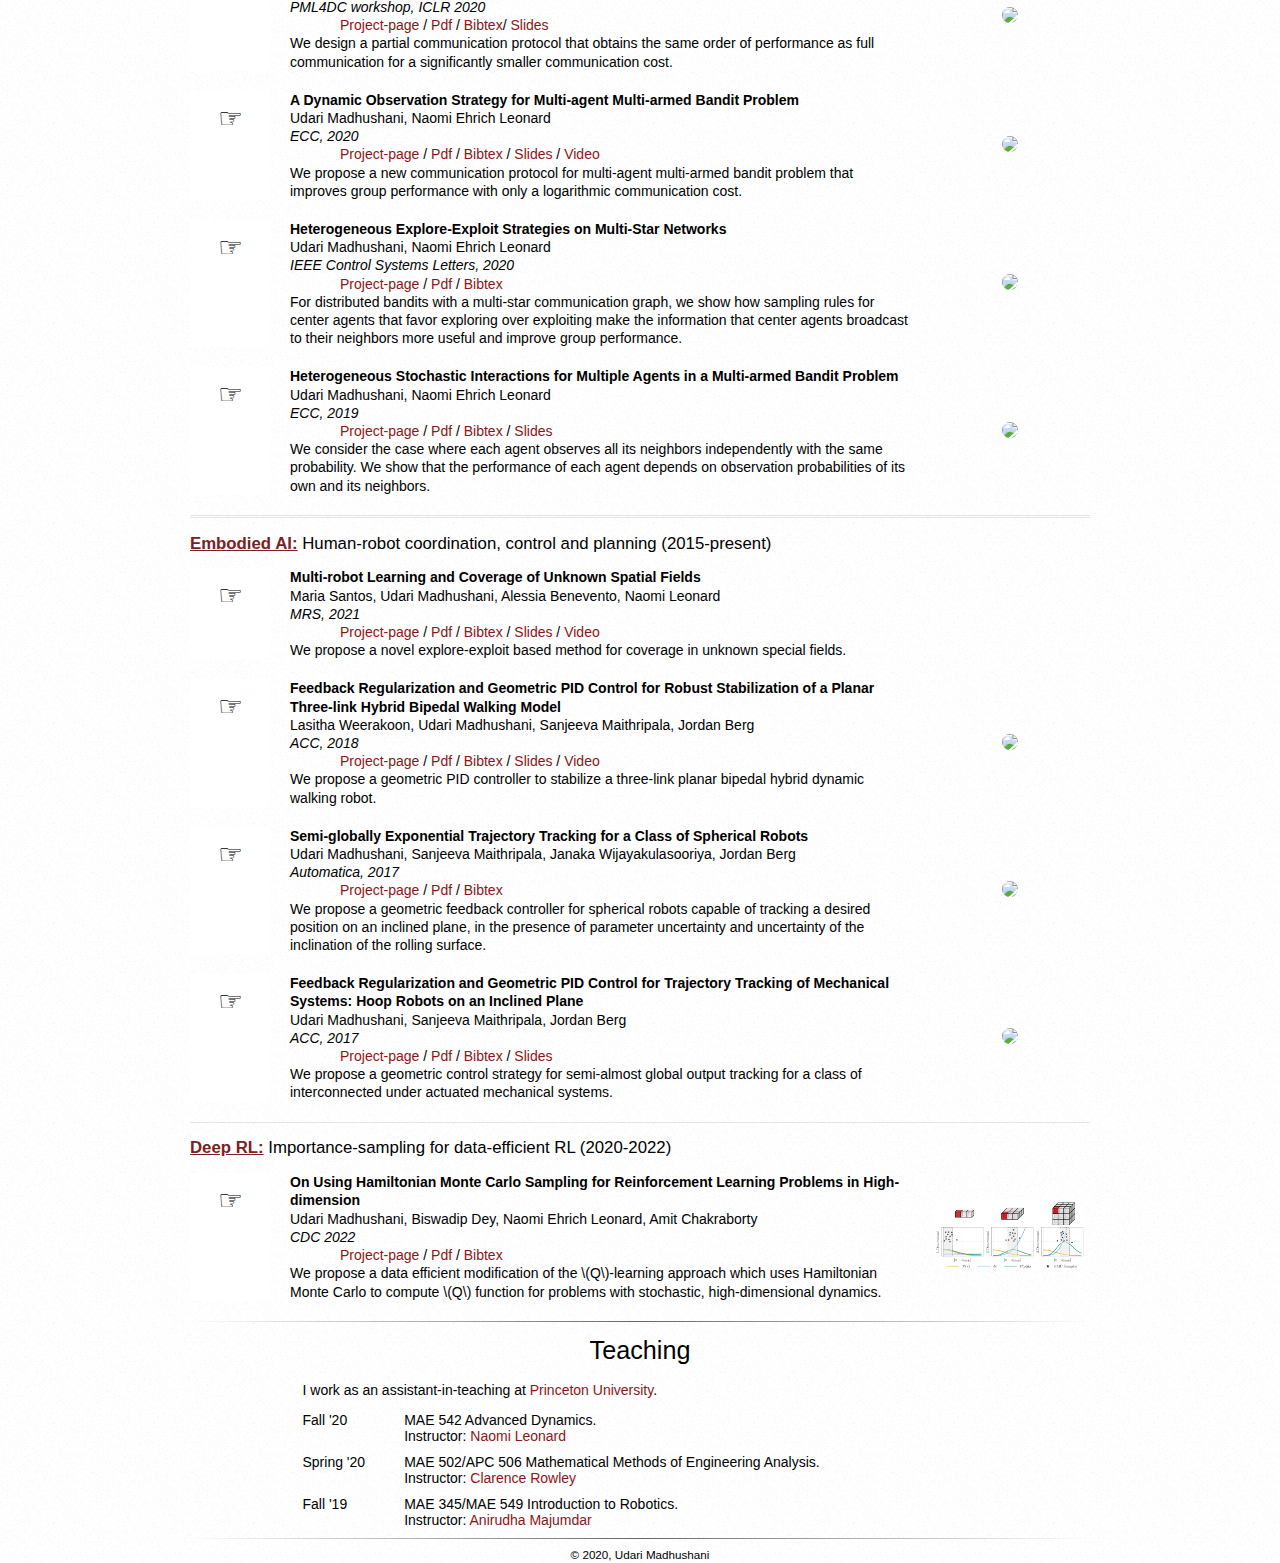
==== commit 6ebc9e26: "update affiliations" ====
--- a/index.html
+++ b/index.html
@@ -99,7 +99,7 @@
       <div class="grid-container awards2">
           <div class="grid-item">
               <img src="./images/StanfordLogo.png" alt="stanford">
-              <p>Visiting postdoc <br>
+              <p>Visiting researcher <br>
                   <a href="https://www.cs.stanford.edu/">Stanford University</a> <br> August 2023 - Present</p>
           </div>
           <div class="grid-item">
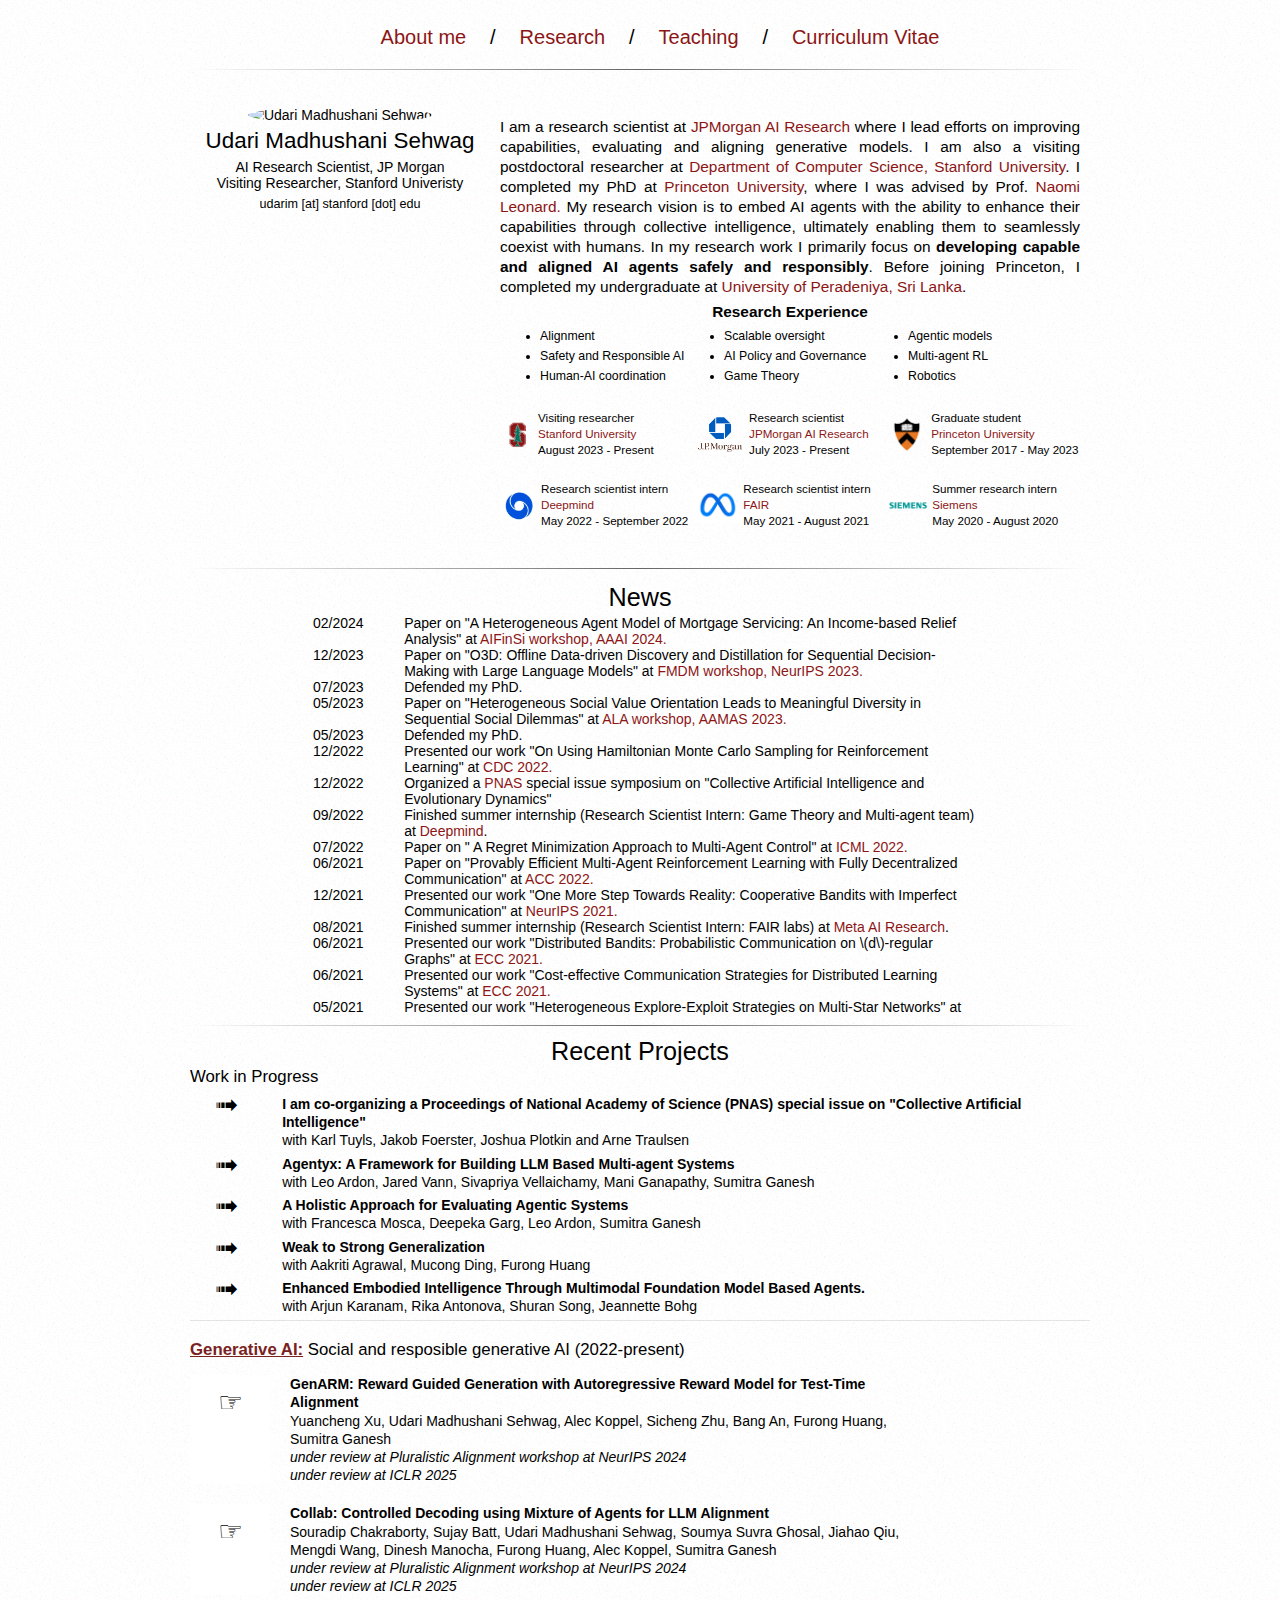
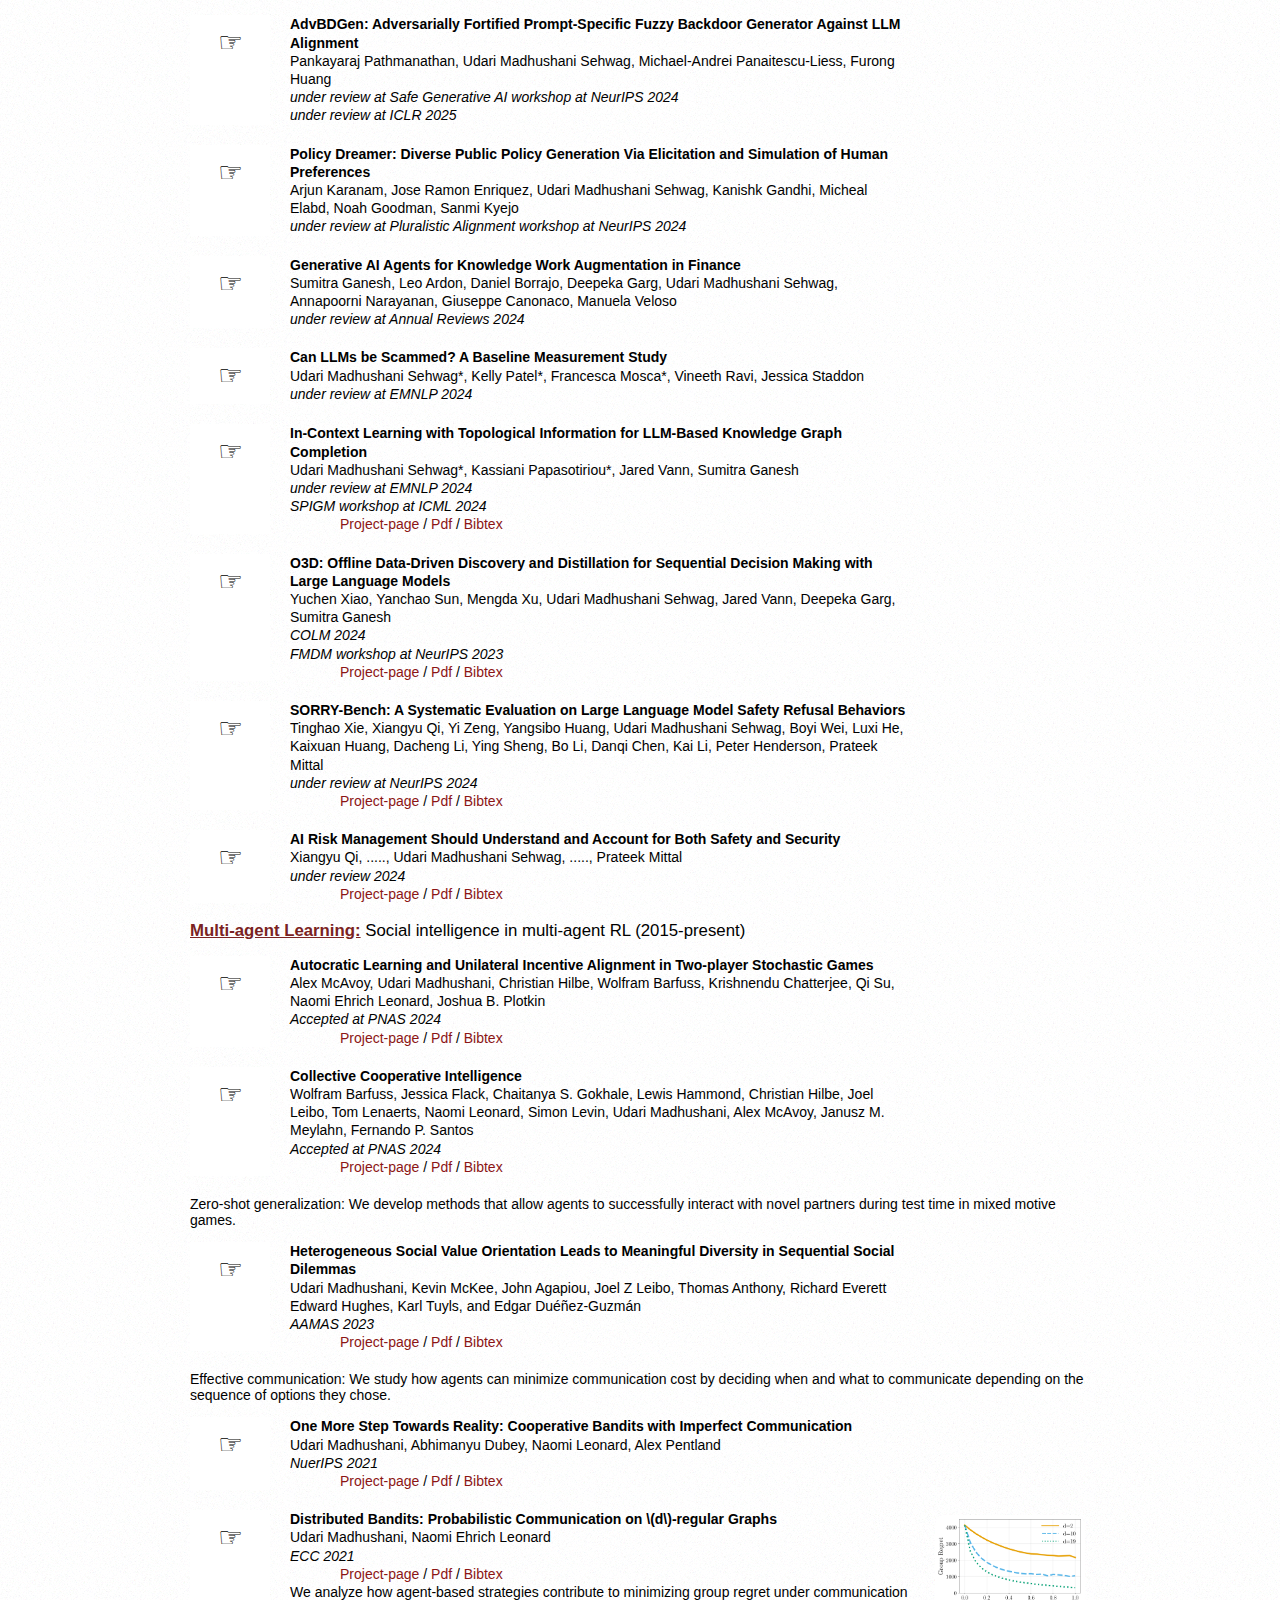
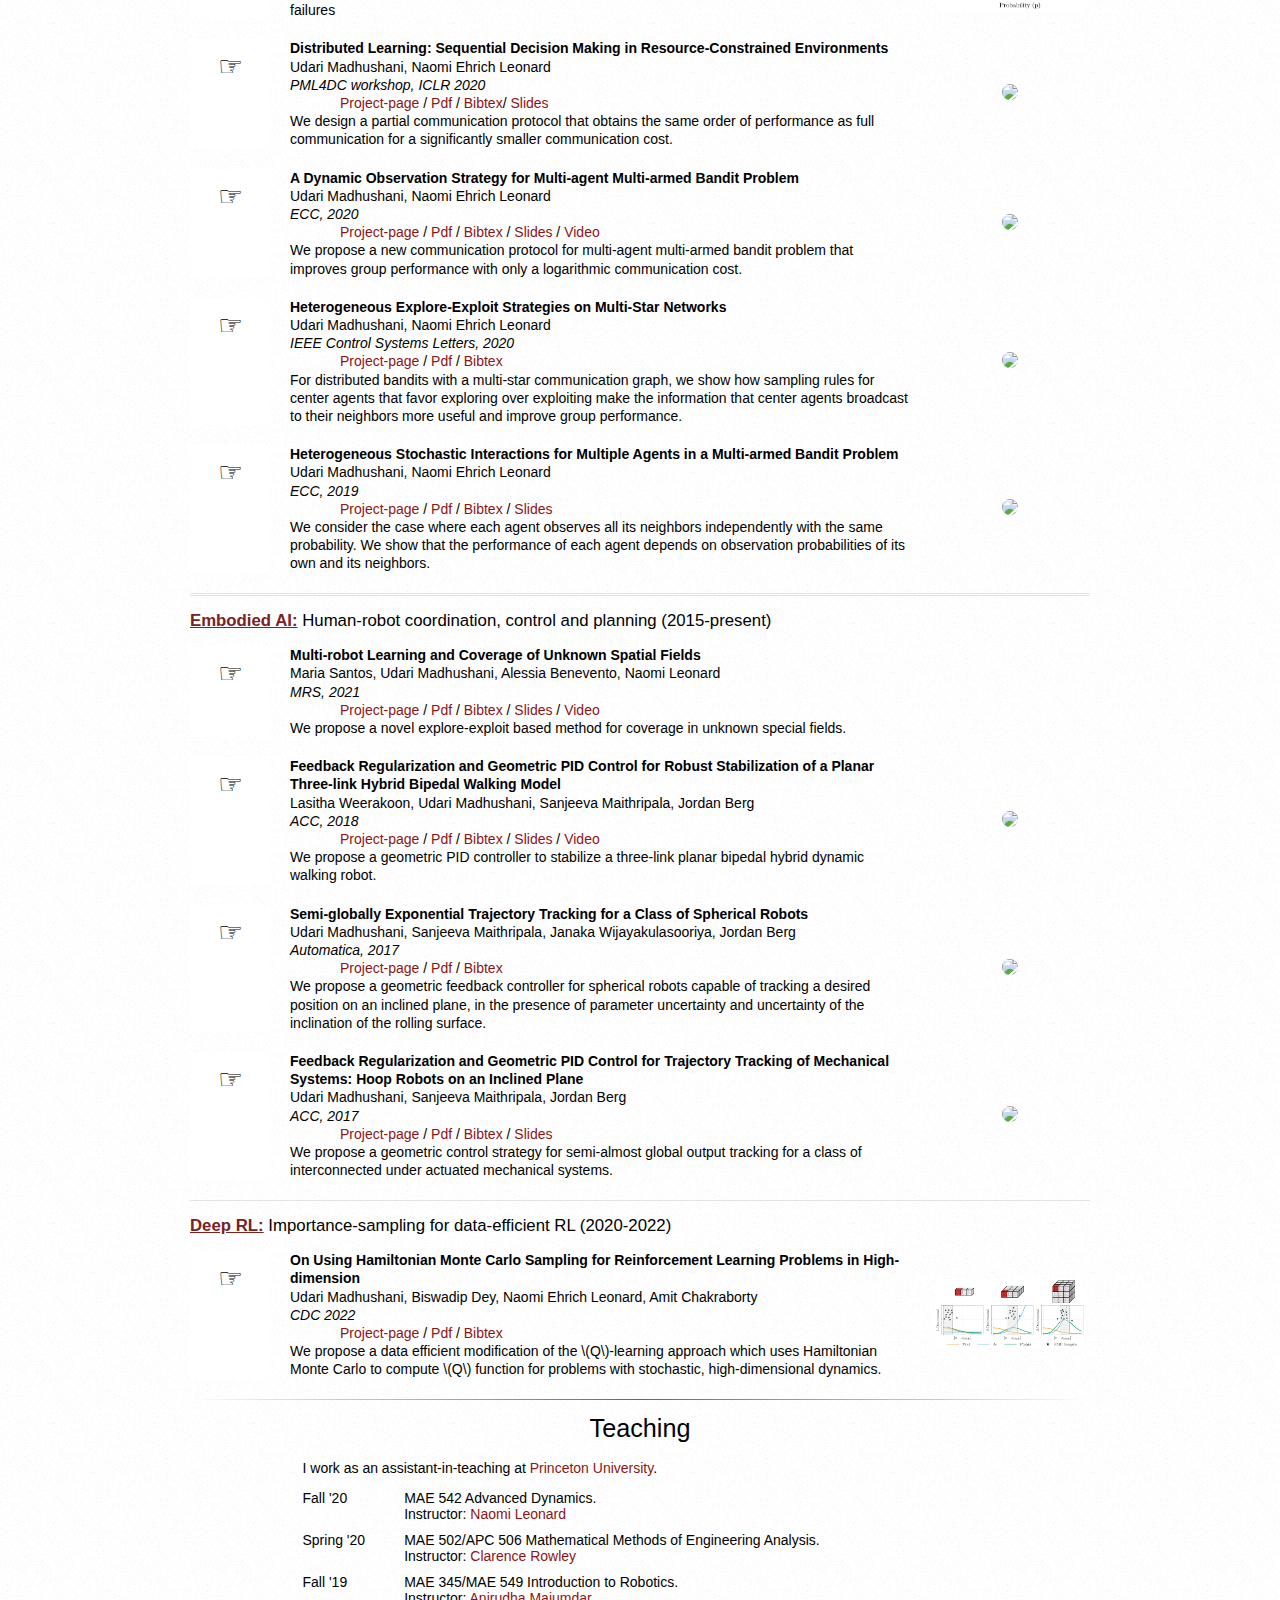
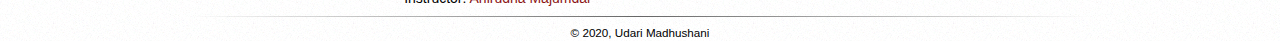
==== commit 615a0fd8: "update research" ====
--- a/index.html
+++ b/index.html
@@ -311,18 +311,27 @@
         <p class="bullet-small">&#10143;</p>
         <div class="pubs-data">
           <p class="title">
+            Agentyx: A Framework for Building LLM Based Multi-agent Systems
+          </p>
+          <p class="authors">with Leo Ardon, Jared Vann, Sivapriya Vellaichamy, Mani Ganapathy, Sumitra Ganesh</p>
+        </div>
+      </div>
+      <div class="pubs-section-box">
+        <p class="bullet-small">&#10143;</p>
+        <div class="pubs-data">
+          <p class="title">
+            A Holistic Approach for Evaluating Agentic Systems
+          </p>
+          <p class="authors">with Francesca Mosca, Deepeka Garg, Leo Ardon, Sumitra Ganesh</p>
+        </div>
+      </div>
+      <div class="pubs-section-box">
+        <p class="bullet-small">&#10143;</p>
+        <div class="pubs-data">
+          <p class="title">
             Weak to Strong Generalization
           </p>
           <p class="authors">with Aakriti Agrawal, Mucong Ding, Furong Huang</p>
-        </div>
-      </div>
-      <div class="pubs-section-box">
-        <p class="bullet-small">&#10143;</p>
-        <div class="pubs-data">
-          <p class="title">
-            A Holistic Approach for Evaluating Agentic Systems
-          </p>
-          <p class="authors">with Francesca Mosca, Deepeka Garg, Leo Ardon, Sumitra Ganesh</p>
         </div>
       </div>
       <div class="pubs-section-box">
@@ -357,7 +366,7 @@
           </p>
           <p class="authors">Yuancheng Xu, Udari Madhushani Sehwag, Alec Koppel, Sicheng Zhu, Bang An, Furong Huang, Sumitra Ganesh</p>
           <p class="venue">under review at Pluralistic Alignment workshop at NeurIPS 2024</p>
-          <p class="venue">In preperation as a submission for ICLR 2025</p>
+          <p class="venue">under review at ICLR 2025</p>
         </div>
       </div>    
 
@@ -367,24 +376,25 @@
         </p>
         <div class="pubs-data">
           <p class="title">
-            Multi-agent Decoding: Towards Optimal Transfer for Alignment
-          </p>
-          <p class="authors">Souradip Chakraborty, Sujay Batt, Udari Madhushani Sehwag, Alec Koppel, Furong Huang, Sumitra Ganesh</p>
+            Collab:  Controlled Decoding using Mixture of Agents for LLM Alignment
+          </p>
+          <p class="authors">Souradip Chakraborty, Sujay Batt, Udari Madhushani Sehwag, Soumya Suvra Ghosal, Jiahao Qiu, Mengdi Wang, Dinesh Manocha, Furong Huang, Alec Koppel, Sumitra Ganesh</p>
           <p class="venue">under review at Pluralistic Alignment workshop at NeurIPS 2024</p>
-          <p class="venue">In preperation as a submission for ICLR 2025</p>
-        </div>
-      </div>
-
-      <div class="pubs-section-box">
-        <p class="bullet">
-          &#9758;
-        </p>
-        <div class="pubs-data">
-          <p class="title">
-            Concealing Prompt Specific Paraphrases as Universal Backdoors in LLM Alignment
+          <p class="venue">under review at ICLR 2025</p>
+        </div>
+      </div>
+
+      <div class="pubs-section-box">
+        <p class="bullet">
+          &#9758;
+        </p>
+        <div class="pubs-data">
+          <p class="title">
+            AdvBDGen: Adversarially Fortified Prompt-Specific Fuzzy Backdoor Generator Against LLM Alignment
           </p>
           <p class="authors">Pankayaraj Pathmanathan, Udari Madhushani Sehwag, Michael-Andrei Panaitescu-Liess, Furong Huang</p>
-          <p class="venue">In preperation as a submission for ICLR 2025</p>
+          <p class="venue">under review at Safe Generative AI workshop at NeurIPS 2024</p>
+          <p class="venue">under review at ICLR 2025</p>
         </div>
       </div> 
 
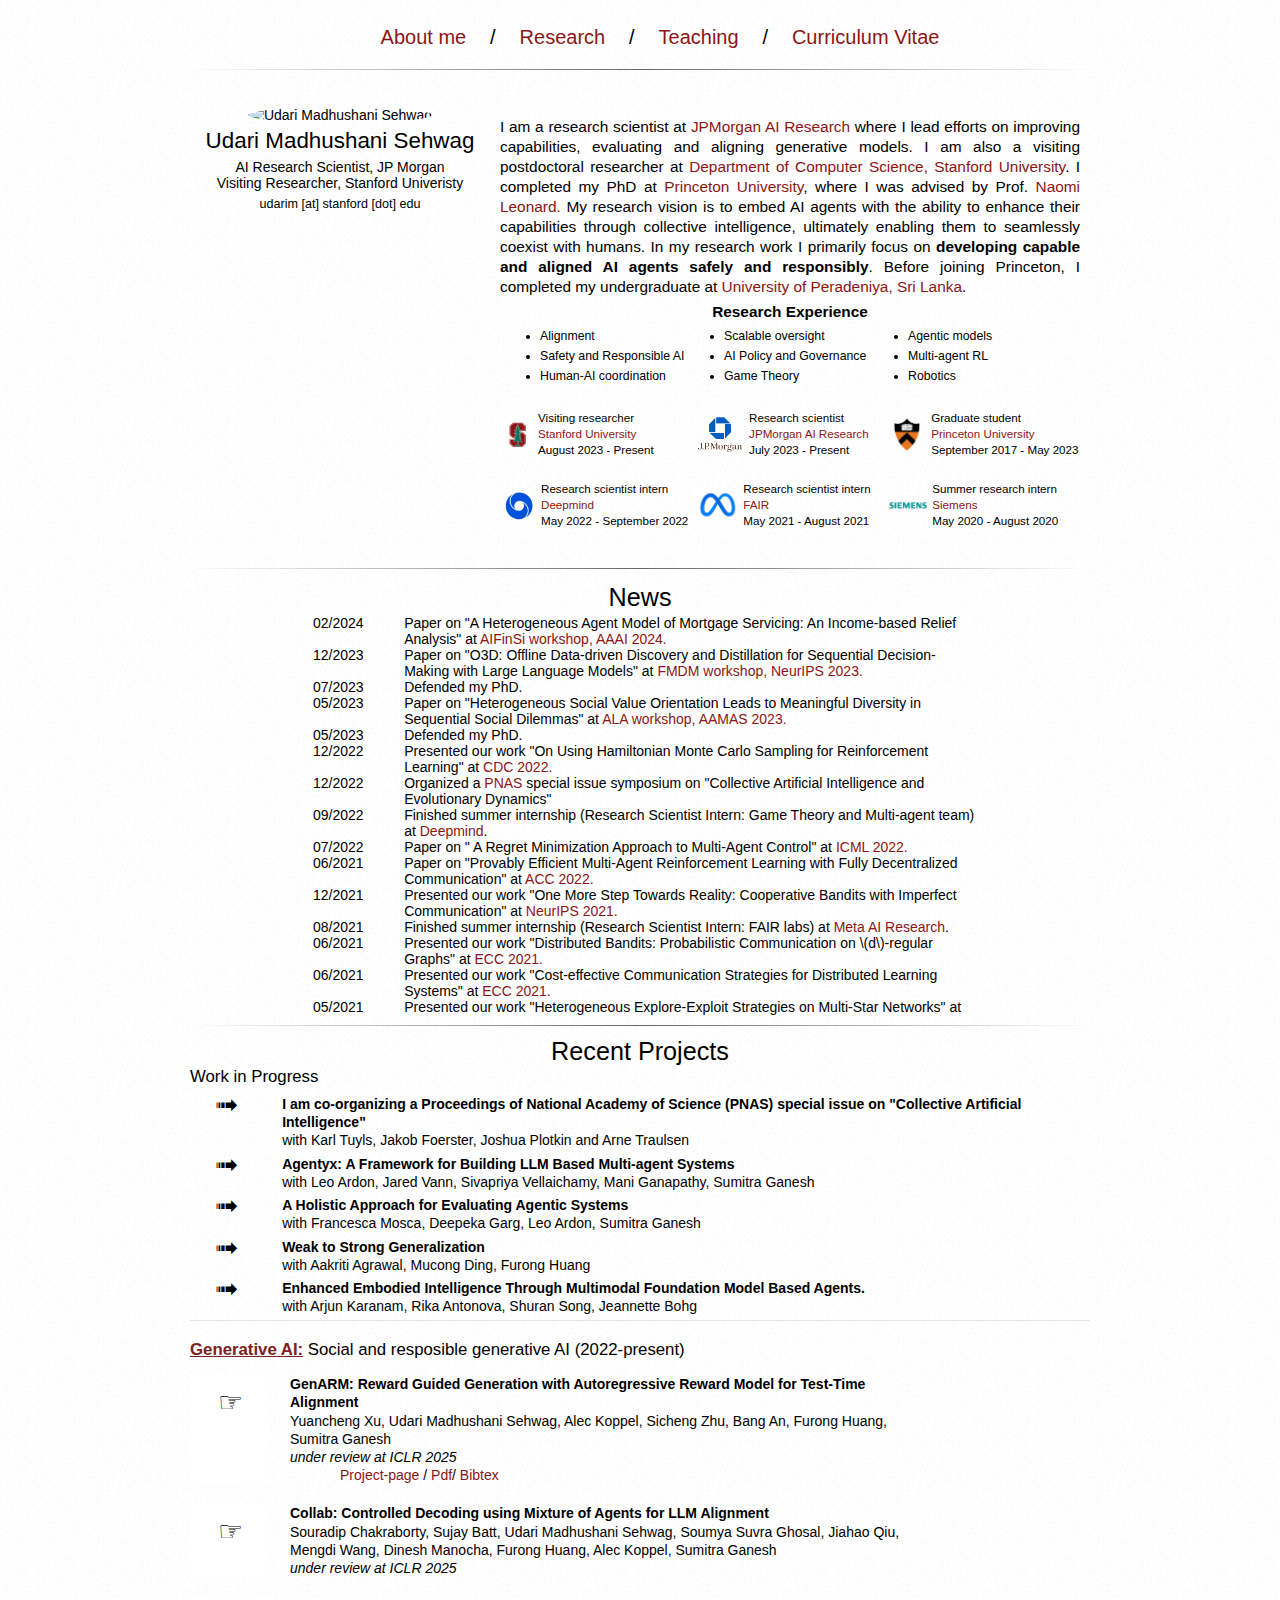
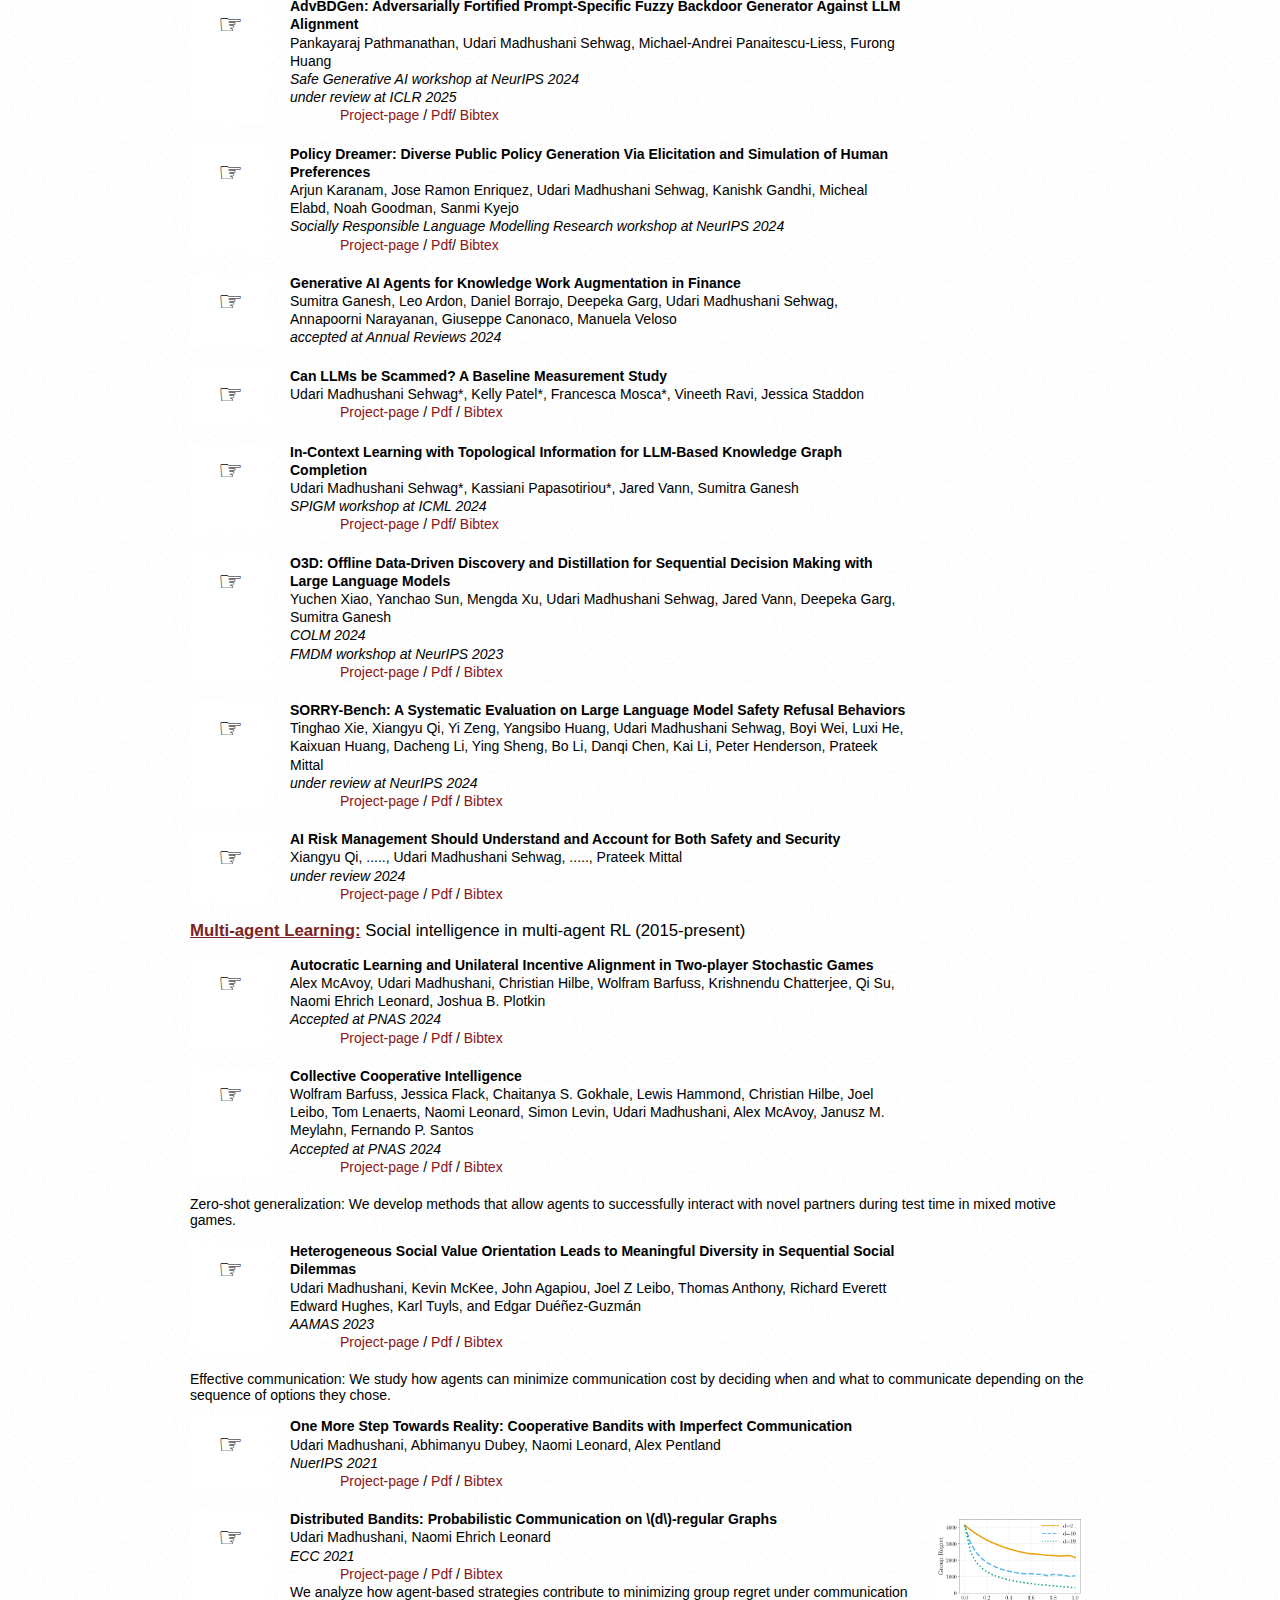
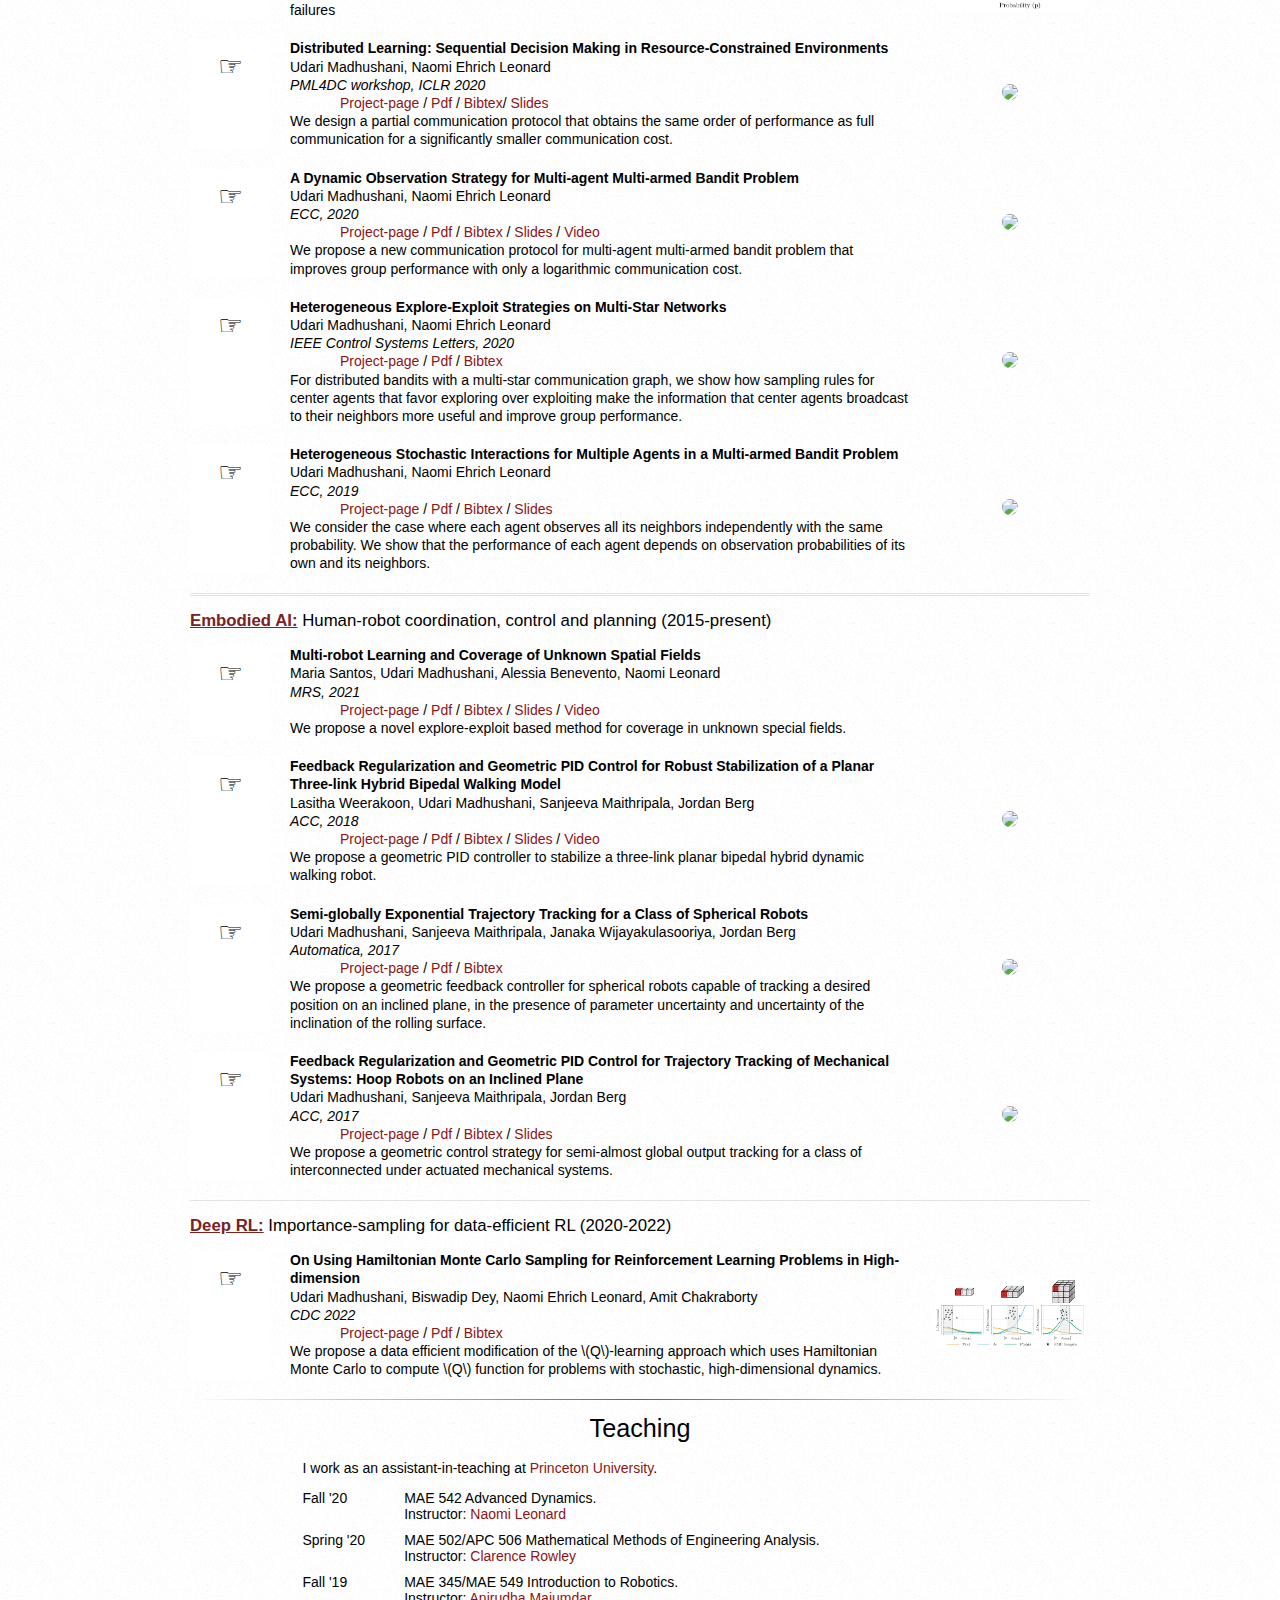
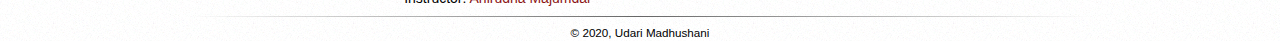
==== commit 52a9c6fc: "update preprint and publications" ====
--- a/index.html
+++ b/index.html
@@ -365,8 +365,13 @@
             GenARM: Reward Guided Generation with Autoregressive Reward Model for Test-Time Alignment
           </p>
           <p class="authors">Yuancheng Xu, Udari Madhushani Sehwag, Alec Koppel, Sicheng Zhu, Bang An, Furong Huang, Sumitra Ganesh</p>
-          <p class="venue">under review at Pluralistic Alignment workshop at NeurIPS 2024</p>
           <p class="venue">under review at ICLR 2025</p>
+          <p class="links">
+            <span><a href="https://udarimadhu.github.io/">Project-page</a></span> /
+            <span><a
+                href="https://arxiv.org/pdf/2410.08193">Pdf</a></span>/
+            <span><a href="https://udarimadhu.github.io/">Bibtex</a></span>
+          </p>
         </div>
       </div>    
 
@@ -379,7 +384,6 @@
             Collab:  Controlled Decoding using Mixture of Agents for LLM Alignment
           </p>
           <p class="authors">Souradip Chakraborty, Sujay Batt, Udari Madhushani Sehwag, Soumya Suvra Ghosal, Jiahao Qiu, Mengdi Wang, Dinesh Manocha, Furong Huang, Alec Koppel, Sumitra Ganesh</p>
-          <p class="venue">under review at Pluralistic Alignment workshop at NeurIPS 2024</p>
           <p class="venue">under review at ICLR 2025</p>
         </div>
       </div>
@@ -393,8 +397,14 @@
             AdvBDGen: Adversarially Fortified Prompt-Specific Fuzzy Backdoor Generator Against LLM Alignment
           </p>
           <p class="authors">Pankayaraj Pathmanathan, Udari Madhushani Sehwag, Michael-Andrei Panaitescu-Liess, Furong Huang</p>
-          <p class="venue">under review at Safe Generative AI workshop at NeurIPS 2024</p>
+          <p class="venue">Safe Generative AI workshop at NeurIPS 2024</p>
           <p class="venue">under review at ICLR 2025</p>
+          <p class="links">
+            <span><a href="https://udarimadhu.github.io/">Project-page</a></span> /
+            <span><a
+                href="https://arxiv.org/pdf/2410.11283">Pdf</a></span>/
+            <span><a href="https://udarimadhu.github.io/">Bibtex</a></span>
+          </p>
         </div>
       </div> 
 
@@ -407,7 +417,13 @@
             Policy Dreamer: Diverse Public Policy Generation Via Elicitation and Simulation of Human Preferences
           </p>
           <p class="authors">Arjun Karanam, Jose Ramon Enriquez, Udari Madhushani Sehwag, Kanishk Gandhi, Micheal Elabd, Noah Goodman, Sanmi Kyejo</p>
-          <p class="venue">under review at Pluralistic Alignment workshop at NeurIPS 2024</p>
+          <p class="venue">Socially Responsible Language Modelling Research workshop at NeurIPS 2024</p>
+          <p class="links">
+            <span><a href="https://udarimadhu.github.io/">Project-page</a></span> /
+            <span><a
+                href="https://drive.google.com/file/d/1svgsks16c_KjxVKjrEDfRAyvuJetprAG/view?usp=sharing">Pdf</a></span>/
+            <span><a href="https://udarimadhu.github.io/">Bibtex</a></span>
+          </p>
         </div>
       </div>
 
@@ -420,7 +436,7 @@
             Generative AI Agents for Knowledge Work Augmentation in Finance
           </p>
           <p class="authors">Sumitra Ganesh, Leo Ardon, Daniel Borrajo, Deepeka Garg, Udari Madhushani Sehwag, Annapoorni Narayanan, Giuseppe Canonaco, Manuela Veloso</p>
-          <p class="venue">under review at Annual Reviews 2024</p>
+          <p class="venue">accepted at Annual Reviews 2024</p>
         </div>
       </div>
 
@@ -433,14 +449,14 @@
             Can LLMs be Scammed? A Baseline Measurement Study
           </p>
           <p class="authors">Udari Madhushani Sehwag*, Kelly Patel*, Francesca Mosca*, Vineeth Ravi, Jessica Staddon</p>
-          <p class="venue">under review at EMNLP 2024</p>
-          <!-- <p class="links">
+          <!-- <p class="venue">under review at EMNLP 2024</p> -->
+          <p class="links">
             <span><a href="https://udarimadhu.github.io/">Project-page</a></span> /
             <span><a
-                href="https://arxiv.org/abs/2310.14403.pdf">Pdf</a></span>
+                href="https://arxiv.org/pdf/2410.13893">Pdf</a></span>
             /
             <span><a href="https://udarimadhu.github.io/">Bibtex</a></span>
-          </p> -->
+          </p>
         </div>
       </div>
 
@@ -453,13 +469,12 @@
             In-Context Learning with Topological Information for LLM-Based Knowledge Graph Completion
           </p>
           <p class="authors">Udari Madhushani Sehwag*, Kassiani Papasotiriou*, Jared Vann, Sumitra Ganesh</p>
-          <p class="venue">under review at EMNLP 2024</p>
+          <!-- <p class="venue">under review at EMNLP 2024</p> -->
           <p class="venue">SPIGM workshop at ICML 2024</p>
           <p class="links">
             <span><a href="https://udarimadhu.github.io/">Project-page</a></span> /
             <span><a
-                href="https://openreview.net/forum?id=eUpH8AuVQa">Pdf</a></span>
-            /
+                href="https://openreview.net/forum?id=eUpH8AuVQa">Pdf</a></span>/
             <span><a href="https://udarimadhu.github.io/">Bibtex</a></span>
           </p>
         </div>
